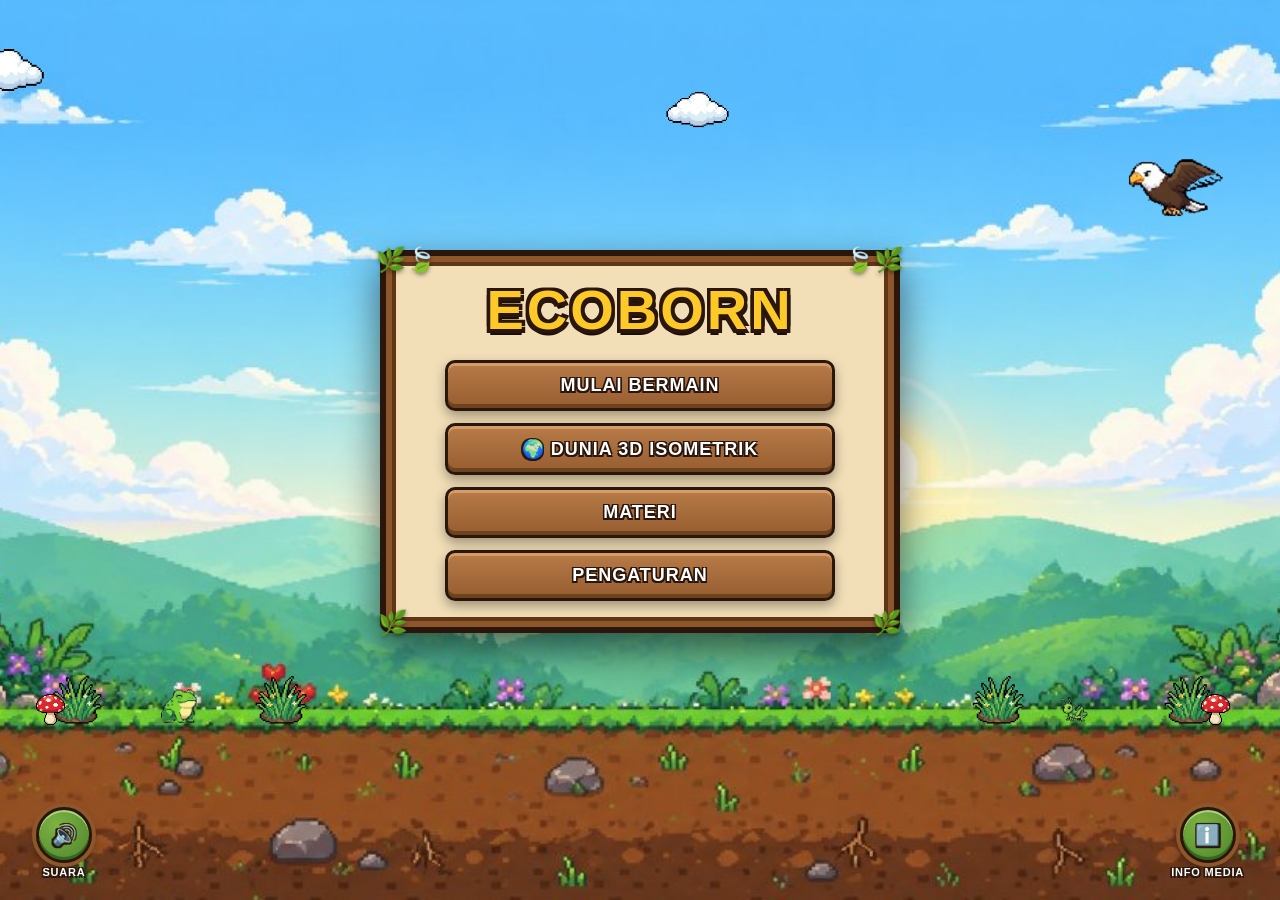
==== index.html @ 81e9b616 "Initial commit: Ecoborn V2 (2D, 3D Isometric, Kalimantan Peatland, SMP Kelas 7)" ====
<!DOCTYPE html>
<html lang="id">

<head>
  <meta charset="UTF-8" />
  <meta name="viewport"
    content="width=device-width, initial-scale=1.0, maximum-scale=1.0, user-scalable=no, viewport-fit=cover" />
  <title>Ecoborn V2 — Ekosistem Padang Rumput</title>
  <link rel="stylesheet" href="styles.css?v=42" />
</head>

<body>
  <div id="game-shell" class="menu-active">
    <!-- Main Menu Overlay (Responsive Portrait & Landscape + Live Animated Padang Rumput Scene) -->
    <section id="main-menu" class="main-menu">
      <canvas id="menu-sky-canvas" class="menu-sky-canvas"></canvas>

      <div class="menu-content">
        <span class="frame-vine fv-tl">🌿🍃</span>
        <span class="frame-vine fv-tr">🍃🌿</span>
        <span class="frame-vine fv-bl">🌿</span>
        <span class="frame-vine fv-br">🌿</span>

        <!-- Wooden ECOBORN Title Plaque -->
        <div class="ecoborn-plaque">
          <span class="plaque-vine tl">🌸🌿</span>
          <span class="plaque-vine tr">🌿🌼</span>
          <span class="plaque-vine bl">🌿</span>
          <span class="plaque-vine br">🌺🌿</span>
          <div class="plaque-sprouts">
            <span>🌱</span>
            <span>🌱</span>
          </div>
          <h1 class="ecoborn-logo">ECOBORN</h1>
        </div>

        <!-- 4 Wooden Buttons (Includes 3D Isometric Food Web & Disaster Lab!) -->
        <nav class="menu-buttons">
          <button id="menu-play-btn" class="wood-btn primary-wood-btn">MULAI BERMAIN</button>
          <button id="menu-iso-btn" class="wood-btn">🌍 DUNIA 3D ISOMETRIK</button>
          <button id="menu-materi-btn" class="wood-btn">MATERI</button>
          <button id="menu-settings-btn" class="wood-btn">PENGATURAN</button>
        </nav>
      </div>

      <!-- Bottom Corner Wooden Circle Buttons -->
      <div class="menu-bottom-bar">
        <div class="menu-corner-item">
          <button id="menu-sound-btn" class="wood-circle-btn" title="Suara On/Off">🔊</button>
          <span class="menu-corner-label">SUARA</span>
        </div>
        <div class="menu-corner-item">
          <button id="menu-about-btn" class="wood-circle-btn"
            title="Informasi Media Pembelajaran SMP Kelas 7">ℹ️</button>
          <span class="menu-corner-label">INFO MEDIA</span>
        </div>
      </div>
    </section>

    <!-- Top HUD Bar -->
    <header id="top-bar">
      <div style="display:flex;align-items:center;gap:5px;">
        <button id="home-menu-btn" class="hud-pill clickable" title="Kembali ke Menu Utama">🏠</button>
        <button id="hud-iso-btn" class="hud-pill clickable" title="Buka Dunia 3D Isometrik & Simulasi Bencana">🌍
          3D</button>
        <button id="biome-select-btn" class="biome-title clickable" title="Pilih Bioma Ekosistem">
          <span id="biome-icon" class="biome-icon">🌾</span>
          <span id="biome-title-text">EKOSISTEM PADANG RUMPUT</span>
          <span class="biome-caret">▾</span>
        </button>
      </div>
      <div class="hud-pills">
        <button id="hud-tutorial-btn" class="hud-pill clickable" title="Panduan Interaktif (Tutorial)">🎓</button>
        <button id="lang-btn" class="hud-pill clickable" title="Ganti Bahasa (ID/EN)">ID</button>
        <div id="coin-pill" class="hud-pill" title="Koin Ekosistem">
          <span class="coin-dot">🪙</span>
          <span id="coin-count">50</span>
        </div>
        <button id="health-pill" class="hud-pill clickable" title="Lihat Kesehatan Ekosistem">
          <span>❤️</span>
          <span id="health-percent">20%</span>
        </button>
      </div>
    </header>

    <!-- Main Playable World -->
    <main id="world-container">
      <canvas id="world-canvas"></canvas>

      <!-- Top-Left Toasts -->
      <div id="toast-container" aria-live="polite"></div>

      <!-- Top-Right Mission Card -->
      <aside id="mission-widget" class="mission-card">
        <div class="mission-header">
          <div class="mission-title-wrap">
            <span>📋</span>
            <span>MISI</span>
          </div>
          <button id="mission-toggle-btn" class="mission-min-btn" title="Perkecil/Perbesar Misi">−</button>
        </div>
        <div id="mission-body" class="mission-body">
          <div class="mission-name-row">
            <span id="mission-status-icon">⭕</span>
            <span id="mission-name">🌱 Tumbuhkan Rumput</span>
          </div>
          <p id="mission-desc" class="mission-desc">Miliki 3 ubin Rumput</p>
          <div class="mission-meta-row">
            <span id="mission-diff" class="badge-diff">Mudah</span>
            <span id="mission-reward" class="badge-reward">+15 🪙</span>
          </div>
          <div class="mission-progress-wrap">
            <div id="mission-progress-bar" class="mission-progress-bar"></div>
          </div>
          <button id="mission-action-btn" class="btn-green mission-btn">AMBIL MISI</button>
        </div>
      </aside>

      <!-- Floating Bottom Controls -->
      <div class="world-controls">
        <div class="left-controls">
          <button id="speed-btn" class="circle-btn blue-btn" title="Ubah Kecepatan Simulasi">
            <span class="speed-bolt">⚡</span>
            <span id="speed-label">1x</span>
          </button>
          <button id="reset-btn" class="circle-btn small-btn" title="Ulangi Dunia">🔄</button>
        </div>
        <div class="right-controls">
          <button id="sound-btn" class="circle-btn small-btn" title="Suara On/Off">🔊</button>
          <button id="play-pause-btn" class="circle-btn green-btn" title="Jeda / Lanjutkan">⏸</button>
        </div>
      </div>

      <!-- Drag Ghost -->
      <div id="drag-ghost" class="drag-ghost hidden">
        <canvas id="drag-ghost-canvas" width="48" height="48"></canvas>
        <span id="drag-ghost-label"></span>
      </div>
    </main>

    <!-- Bottom Card Deck Bar -->
    <footer id="deck-bar">
      <button id="deck-prev" class="deck-arrow" aria-label="Geser Kiri">◀</button>
      <div id="card-track" class="card-track"></div>
      <button id="deck-next" class="deck-arrow" aria-label="Geser Kanan">▶</button>
    </footer>
  </div>

  <!-- Modal: Educational Info (Screenshot 1) -->
  <div id="info-modal" class="modal-backdrop hidden" role="dialog" aria-modal="true">
    <div class="modal-card">
      <div class="modal-sprite-wrap">
        <canvas id="info-sprite-canvas" width="96" height="96"></canvas>
      </div>
      <h2 id="info-title" class="modal-title">🌱 RUMPUT</h2>
      <div class="info-badges">
        <span id="info-badge-role" class="pill-tan">Produsen</span>
        <span id="info-badge-level" class="pill-green">📊 Produsen (Dasar Rantai Makanan)</span>
      </div>
      <p class="info-desc">
        <strong>Penjelasan:</strong> <span id="info-desc-text"></span>
      </p>
      <div class="callout-green">
        <strong>🌍 Peran Ekosistem:</strong> <span id="info-role-text"></span>
      </div>
      <button id="info-close-btn" class="btn-green modal-btn">LANJUTKAN</button>
    </div>
  </div>

  <!-- Modal: Ecosystem Health (Screenshot 3) -->
  <div id="health-modal" class="modal-backdrop hidden" role="dialog" aria-modal="true">
    <div class="modal-card">
      <h2 class="modal-title">🩷 KESEHATAN EKOSISTEM</h2>
      <p class="modal-subtitle">Kesehatan ekosistem menunjukkan keseimbangan dunia Anda.</p>
      <p class="health-current">Kesehatan Saat Ini: <strong id="modal-health-pct">0%</strong></p>

      <div class="ratio-box">
        <div class="ratio-box-title">📊 RASIO IDEAL UNTUK 100% KESEHATAN (PADANG RUMPUT):</div>
        <div id="ratio-list" class="ratio-list"></div>
      </div>

      <p class="ratio-formula"><strong>Rasio Rantai Makanan:</strong> 16 : 8 : 4 : 2 : 1</p>
      <p class="modal-note">Jaga populasi sesuai rasio ideal untuk mencapai keseimbangan sempurna!</p>
      <button id="health-close-btn" class="btn-green modal-btn">TUTUP</button>
    </div>
  </div>

  <!-- Modal: Victory / Complete Food Chain (Screenshot 4) -->
  <div id="victory-modal" class="modal-backdrop hidden" role="dialog" aria-modal="true">
    <div class="modal-card">
      <div class="victory-emoji">🎉</div>
      <h2 class="modal-title">SELAMAT!</h2>
      <p class="modal-subtitle">
        Anda telah menyelesaikan <strong>rantai makan ekosistem Padang Rumput</strong>! Semua hewan dapat hidup bebas
        dalam siklus alam yang harmonis.
      </p>

      <div class="cycle-box">
        <div class="cycle-title">🌍 SIKLUS NUTRISI LENGKAP</div>
        <div class="cycle-diagram">
          <div>🌱 → 🦗 → 🐸 → 🐍 → 🦅</div>
          <div class="cycle-down">↓</div>
          <div>🍄</div>
        </div>
        <div class="cycle-legend">
          <div><strong>Produsen:</strong> 🌱 Rumput</div>
          <div><strong>Konsumen Primer:</strong> 🦗 Belalang</div>
          <div><strong>Konsumen Sekunder:</strong> 🐸 Katak</div>
          <div><strong>Konsumen Tersier:</strong> 🐍 Ular</div>
          <div><strong>Predator Puncak:</strong> 🦅 Elang</div>
          <div><strong>Pengurai:</strong> 🍄 Jamur</div>
        </div>
      </div>

      <div class="callout-green">
        Ekosistem Anda sekarang memiliki semua tingkat trofik yang seimbang! Terus jaga keseimbangan antara produsen,
        konsumen, dan pengurai untuk menjaga dunia tetap hidup.
      </div>

      <div class="victory-actions">
        <button id="victory-continue-btn" class="btn-green modal-btn">▶ LANJUTKAN BERMAIN</button>
        <button id="victory-biome-btn" class="btn-orange modal-btn">📖 LANJUT KE BIOMA SELANJUTNYA</button>
      </div>
    </div>
  </div>

  <!-- Modal: Biome Selector -->
  <div id="biome-modal" class="modal-backdrop hidden" role="dialog" aria-modal="true">
    <div class="modal-card">
      <h2 id="biome-modal-title" class="modal-title">🌍 PILIH MODE & BIOMA</h2>
      <p id="biome-modal-sub" class="modal-subtitle">Setiap bioma memiliki cuaca, harga kartu, dan rantai makanan unik!
      </p>
      <div id="biome-list" class="ratio-list" style="margin-bottom: 14px;"></div>
      <button id="biome-close-btn" class="btn-green modal-btn">TUTUP</button>
    </div>
  </div>

  <!-- Modal: Materi Pembelajaran SMP (2-Page Interactive Open Book) -->
  <div id="materi-modal" class="modal-backdrop hidden" role="dialog" aria-modal="true">
    <div class="book-modal-wrap">
      <button id="materi-close-btn" class="book-close-btn" title="Tutup Buku">✕</button>

      <div class="open-book">
        <!-- Left Page: Interactive Illustration & Controls -->
        <div class="book-page book-page-left">
          <div class="page-header-tag" id="book-left-tag">ILUSTRASI INTERAKTIF</div>
          <div class="book-canvas-wrap">
            <canvas id="book-illust-canvas" width="280" height="190"></canvas>
          </div>
          <p id="book-illust-caption" class="book-illust-caption">Klik elemen di bawah untuk berinteraksi dengan
            ilustrasi:</p>
          <div id="book-interactive-controls" class="book-interactive-controls"></div>
        </div>

        <!-- Book Spine -->
        <div class="book-spine"></div>

        <!-- Right Page: Structured Lesson Content & Navigation -->
        <div class="book-page book-page-right">
          <div class="page-header-tag" id="book-chapter-num">BAB 1 DARI 4</div>
          <h2 id="book-title" class="book-title">Rantai Makanan & Tingkat Trofik</h2>
          <div id="book-body-text" class="book-body-text"></div>
          <div id="book-inspect-box" class="book-inspect-box"></div>

          <div class="book-nav-footer">
            <button id="book-prev-btn" class="book-nav-btn">◀ Sebelumnya</button>
            <span id="book-page-indicator" class="book-page-indicator">Hal. 1 / 4</span>
            <button id="book-next-btn" class="book-nav-btn">Selanjutnya ▶</button>
          </div>
        </div>
      </div>
    </div>
  </div>

  <!-- Modal: Informasi Media Pembelajaran (SMP Kelas 7 • Fase D) -->
  <div id="media-info-modal" class="modal-backdrop hidden" role="dialog" aria-modal="true">
    <div class="modal-card mi-card">
      <div class="mi-ribbon-row">
        <span class="mi-ribbon">📘 INFORMASI MEDIA • IPA SMP KELAS VII</span>
        <button id="media-info-x" class="fj-close-x" title="Tutup">✕</button>
      </div>

      <div class="mi-header">
        <div class="mi-emblem">🌍</div>
        <div class="mi-header-text">
          <h2 class="mi-title">ECOBORN V2 — Ekosistem Nusantara</h2>
          <div class="mi-badges">
            <span class="mi-pill target">🎓 Sasaran: Siswa SMP Kelas VII (Fase D)</span>
            <span class="mi-pill mode">📱 HP &amp; Desktop</span>
          </div>
        </div>
      </div>

      <div id="mi-tabs" class="mi-tabs" role="tablist">
        <button class="mi-tab active" data-mi-tab="about">📖 Tentang Game</button>
        <button class="mi-tab" data-mi-tab="cp">🎯 Tujuan &amp; CP</button>
        <button class="mi-tab" data-mi-tab="p5">🇮🇩 Profil Pancasila</button>
        <button class="mi-tab" data-mi-tab="guide">🕹️ Cara Main</button>
      </div>

      <div class="mi-panels">
        <!-- Tab 1: Tentang Game -->
        <div class="mi-panel active" data-mi-panel="about">
          <p class="mi-lead">
            <strong>Ecoborn V2</strong> adalah media pembelajaran berbasis game simulasi ekosistem (2D &amp; 3D
            Isometrik)
            yang melatih siswa memahami keseimbangan alam, interaksi makhluk hidup, dan konservasi lingkungan Indonesia.
          </p>
          <div class="mi-feature-grid">
            <div class="mi-feature-box">
              <div class="mi-f-icon">🌱</div>
              <div class="mi-f-title">Mode 2D (4 Bioma)</div>
              <div class="mi-f-desc">Atur cuaca, tumbuhkan produsen, dan lengkapi rantai makanan + Buku Materi.</div>
            </div>
            <div class="mi-feature-box">
              <div class="mi-f-icon">🏝️</div>
              <div class="mi-f-title">Pulau 3D (6 Bioma)</div>
              <div class="mi-f-desc">Amati 4 simbiosis, peradaban desa, bencana alam &amp; adaptasi satwa.</div>
            </div>
            <div class="mi-feature-box">
              <div class="mi-f-icon">🪵</div>
              <div class="mi-f-title">Gambut Kalimantan</div>
              <div class="mi-f-desc">Pelajari dampak kabut asap &amp; konservasi Sekat Kanal bagi Orangutan.</div>
            </div>
          </div>
        </div>

        <!-- Tab 2: Tujuan & Capaian Pembelajaran -->
        <div class="mi-panel" data-mi-panel="cp">
          <div class="mi-cp-banner">
            <div class="mi-cp-tag">CAPAIAN PEMBELAJARAN • KURIKULUM MERDEKA (FASE D / SMP KELAS VII)</div>
            <p class="mi-cp-text">
              Peserta didik mampu <strong>menganalisis interaksi antar makhluk hidup dan lingkungannya</strong>
              (aliran energi, rantai &amp; jaring makanan, simbiosis, serta adaptasi) dan merancang solusi nyata
              terhadap pencemaran, kerusakan habitat, serta konservasi ekosistem lokal.
            </p>
          </div>
          <div class="mi-goal-list">
            <div class="mi-goal-item"><span>1️⃣</span><span>Membedakan peran <strong>Produsen, Herbivora, Karnivora,
                  Predator Puncak</strong> &amp; Pengurai.</span></div>
            <div class="mi-goal-item"><span>2️⃣</span><span>Mengidentifikasi <strong>4 Simbiosis</strong> (Mutualisme,
                Komensalisme, Parasitisme, Amensalisme).</span></div>
            <div class="mi-goal-item"><span>3️⃣</span><span>Menganalisis dampak <strong>pestisida, limbah, deforestasi
                  &amp; pengeringan gambut</strong>.</span></div>
            <div class="mi-goal-item"><span>4️⃣</span><span>Menerapkan aksi konservasi mandiri (reboisasi, <strong>Sekat
                  Kanal</strong> &amp; paludikultur).</span></div>
          </div>
        </div>

        <!-- Tab 3: Profil Pelajar Pancasila -->
        <div class="mi-panel" data-mi-panel="p5">
          <div class="mi-p5-grid">
            <div class="mi-p5-card">
              <div class="mi-p5-head">🙏 Berakhlak kepada Alam</div>
              <p>Menumbuhkan kepedulian menjaga hutan, sungai jernih, gambut &amp; satwa endemik Indonesia.</p>
            </div>
            <div class="mi-p5-card">
              <div class="mi-p5-head">🧠 Bernalar Kritis</div>
              <p>Menganalisis diagram sebab-akibat di Jurnal Lapangan dan memilih solusi ekologis yang tepat.</p>
            </div>
            <div class="mi-p5-card">
              <div class="mi-p5-head">🚀 Mandiri</div>
              <p>Mengelola keseimbangan pulau dan memperbaiki bencana secara langsung tanpa bantuan otomatis.</p>
            </div>
            <div class="mi-p5-card">
              <div class="mi-p5-head">🎨 Kreatif</div>
              <p>Merancang bentang alam, bioma, serta desa manusia yang selaras dengan kelestarian hutan.</p>
            </div>
            <div class="mi-p5-card">
              <div class="mi-p5-head">🤝 Bergotong Royong</div>
              <p>Melihat kerja sama antarwarga desa serta prinsip saling menguntungkan pada simbiosis alam.</p>
            </div>
            <div class="mi-p5-card">
              <div class="mi-p5-head">🌏 Berkebinekaan Global</div>
              <p>Mengenal kekayaan Nusantara lewat kearifan Gambut Kalimantan, Orangutan &amp; Burung Enggang.</p>
            </div>
          </div>
        </div>

        <!-- Tab 4: Cara Main -->
        <div class="mi-panel" data-mi-panel="guide">
          <div class="mi-goal-list">
            <div class="mi-goal-item"><span>🌱</span><span><strong>Mode 2D:</strong> Seret kartu Awan &amp; Rumput ke
                lahan, lalu buka predator baru lewat Misi.</span></div>
            <div class="mi-goal-item"><span>🌍</span><span><strong>Mode 3D:</strong> Ketuk kartu di deck bawah lalu
                ketuk daratan pulau. Di HP, <strong>cubit 2 jari</strong> untuk zoom!</span></div>
            <div class="mi-goal-item"><span>🔍</span><span><strong>Inspeksi ( i ):</strong> Saat muncul pop-up kejadian,
                klik <em>Ayo Lihat</em> lalu ikon <strong>( i )</strong> untuk Jurnal Lapangan.</span></div>
            <div class="mi-goal-item"><span>🎓</span><span><strong>Tutorial Berkembang:</strong> Panduan otomatis
                menyesuaikan progresmu dan bisa dibuka ulang lewat tombol <strong>🎓</strong>.</span></div>
          </div>
        </div>
      </div>

      <button id="media-info-close" class="fj-btn-restore mi-close-btn">🌿 Mengerti &amp; Mulai Menjelajah</button>
    </div>
  </div>

  <!-- Modal: Pengaturan -->
  <div id="settings-modal" class="modal-backdrop hidden" role="dialog" aria-modal="true">
    <div class="modal-card">
      <h2 class="modal-title">⚙️ PENGATURAN</h2>
      <div class="ratio-list" style="margin: 12px 0 16px;">
        <div class="ratio-row">
          <span>🔊 Suara & Musik</span>
          <button id="set-sound-toggle" class="btn-green" style="padding:5px 12px;font-size:11px;">AKTIF</button>
        </div>
        <div class="ratio-row">
          <span>🌐 Bahasa / Language</span>
          <button id="set-lang-toggle" class="btn-green" style="padding:5px 12px;font-size:11px;">INDONESIA</button>
        </div>
        <div class="ratio-row">
          <span>🔄 Reset Progres Bioma Ini</span>
          <button id="set-reset-btn" class="btn-orange" style="padding:5px 12px;font-size:11px;">RESET</button>
        </div>
      </div>
      <button id="settings-close-btn" class="btn-green modal-btn">SIMPAN & TUTUP</button>
    </div>
  </div>

  <!-- Modal: 3D Isometric Food Web & Ecosystem Simulator (Matching Reference Design) -->
  <div id="iso-modal" class="modal-backdrop hidden" role="dialog" aria-modal="true" style="padding:0;">
    <div class="iso-lab-shell">
      <canvas id="iso-canvas"></canvas>

      <!-- Top-Left: Nusantara Kingdom/Biome Header + Stacked Mission Cards -->
      <div class="iso-top-bar">
        <div class="iso-tl-stack">
          <div class="iso-hud-tl">
            <div class="iso-tl-header">
              <span id="iso-biome-title">DIORAMA 6 BIOMA (3D)</span>
              <div class="iso-tl-controls">
                <select id="iso-mode-select" class="iso-mode-select"
                  title="Pilih Mode Bioma 3D (Hewan & Kartu Menyesuaikan)">
                  <option value="multi">6 Bioma</option>
                  <option value="grassland">Sawah &amp; Rumput</option>
                  <option value="hills">Perbukitan</option>
                  <option value="tropical">Hutan Tropis</option>
                  <option value="swamp">Rawa Bakau</option>
                  <option value="desert">Gurun Oasis</option>
                  <option value="peatland">🪵 Gambut Kalimantan</option>
                </select>
                <button id="iso-biome-cycle-btn" class="iso-mini-biome-btn" title="Ganti Mode Berikutnya">↻</button>
                <button id="iso-tl-zone-toggle" class="iso-mini-biome-btn iso-mobile-only"
                  title="Tampilkan/Sembunyikan Zona Bioma">🗺️▾</button>
              </div>
            </div>
            <div class="iso-balance-label">
              <span>Keseimbangan: <strong id="iso-balance-pct">88%</strong> • 🪙 <strong
                  id="iso-coin-val">1200</strong></span>
              <span id="iso-pop-summary" class="iso-pop-pill">🌱0 • 🦗0 • 🐍0 • 🦅0</span>
            </div>
            <div class="iso-balance-track">
              <div id="iso-balance-fill" class="iso-balance-fill" style="width: 88%;"></div>
            </div>
            <div class="iso-civ-bar">
              <span id="iso-year-label" class="iso-year-badge">📅 Thn 1 • Hujan</span>
              <span id="iso-civ-summary" class="iso-civ-stats">👥1 🏠0 🌾0 🪵0 🪨0 🌴0</span>
              <span id="iso-peat-badge" class="iso-peat-badge" title="Kelembaban Lahan Gambut Kalimantan">🪵 Gambut
                88%</span>
            </div>
          </div>

          <!-- Collapsible Mission & Legend Cards (Stacked under Top-Left like Rival Cards) -->
          <div id="iso-hud-tr" class="iso-hud-tr">
            <div class="iso-tr-header">
              <span id="iso-mission-header-title" class="iso-tr-title-text">📜 Misi Ekosistem &amp; Negeri (0/6)</span>
              <button id="iso-tr-toggle-btn" class="iso-mini-biome-btn" title="Lipat / Buka Panel Misi">▾</button>
            </div>
            <div id="iso-tr-body" class="iso-tr-body">
              <div class="iso-missions-scroll">
                <div id="iso-mission-1" class="iso-mission-item accent-red">
                  <span id="iso-m1-dot" class="iso-mission-dot">○</span>
                  <span id="iso-m1-text">Hubungkan rantai makanan (Produsen → Predator)</span>
                </div>
                <div id="iso-mission-2" class="iso-mission-item accent-teal">
                  <span id="iso-m2-dot" class="iso-mission-dot">○</span>
                  <span id="iso-m2-text">Pertahankan Predator Puncak (≥ 3 Elang/Bangau)</span>
                </div>
                <div id="iso-mission-3" class="iso-mission-item accent-gold">
                  <span id="iso-m3-dot" class="iso-mission-dot">○</span>
                  <span id="iso-m3-text">Capai ≥ 6 interaksi Simbiosis Mutualisme &amp; Komensalisme</span>
                </div>
                <div id="iso-mission-4" class="iso-mission-item accent-pink">
                  <span id="iso-m4-dot" class="iso-mission-dot">○</span>
                  <span id="iso-m4-text">Pasangkan Laki-laki &amp; Perempuan + bangun ≥ 2 Rumah</span>
                </div>
                <div id="iso-mission-5" class="iso-mission-item accent-green">
                  <span id="iso-m5-dot" class="iso-mission-dot">○</span>
                  <span id="iso-m5-text">Jaga Hutan Lestari (≥ 45 Pohon Alami &amp; Sawit ≤ 5)</span>
                </div>
                <div id="iso-mission-6" class="iso-mission-item accent-purple">
                  <span id="iso-m6-dot" class="iso-mission-dot">○</span>
                  <span id="iso-m6-text">Capai Keseimbangan Ekosistem ≥ 85% di Pulau</span>
                </div>
              </div>
              <div class="iso-tr-sub">🔍 ZOOM KEJADIAN SIMBIOSIS</div>
              <div id="iso-sym-summary" class="iso-sym-zoom-grid">
                <button class="iso-sym-zoom-btn sym-mutual" data-sym-zoom="mutual"
                  title="Zoom ke kejadian Simbiosis Mutualisme (+/+)">
                  <span>🤝 Mutualisme</span><strong id="iso-sym-cnt-mutual">0</strong>
                </button>
                <button class="iso-sym-zoom-btn sym-commensal" data-sym-zoom="commensal"
                  title="Zoom ke kejadian Simbiosis Komensalisme (+/0)">
                  <span>🛡️ Komensalisme</span><strong id="iso-sym-cnt-commensal">0</strong>
                </button>
                <button class="iso-sym-zoom-btn sym-parasite" data-sym-zoom="parasite"
                  title="Zoom ke kejadian Simbiosis Parasitisme (+/-)">
                  <span>🦠 Parasitisme</span><strong id="iso-sym-cnt-parasite">0</strong>
                </button>
                <button class="iso-sym-zoom-btn sym-amensal" data-sym-zoom="amensal"
                  title="Zoom ke kejadian Simbiosis Amensalisme (-/0)">
                  <span>🌑 Amensalisme</span><strong id="iso-sym-cnt-amensal">0</strong>
                </button>
              </div>
              <button id="iso-sym-reset-zoom" class="iso-sym-reset-btn hidden"
                title="Kembalikan kamera ke tampilan pulau penuh">↩ Keluar Zoom Kejadian</button>
              <div class="iso-tr-sub">ALIRAN ENERGI</div>
              <div class="iso-legend-list">
                <div><span style="color:#66bb6a;font-weight:800;">━━▶</span> Produsen → Herbivora</div>
                <div><span style="color:#ef5350;font-weight:800;">━━▶</span> Mangsa → Predator</div>
                <div><span style="color:#ffd54f;font-weight:800;">┅┅▶</span> Kompetisi &amp; Teritori</div>
                <div><span style="color:#4fc3f7;font-weight:800;">━━▶</span> Simbiosis</div>
              </div>
            </div>
          </div>
        </div>

        <!-- Top-Right Action Toolbar (Nusantara Dark-Wood & Gold Icon Buttons) -->
        <div class="iso-top-actions">
          <button id="iso-tutorial-btn" class="iso-square-btn" title="Panduan Interaktif 3D & Gambut">
            <span class="iso-sq-icon">🎓</span>
            <span class="iso-sq-text">Panduan</span>
          </button>
          <button id="iso-web-btn" class="iso-square-btn"
            title="Toggle Mode Jaring-Jaring Makanan (Garis Aliran Energi 3D)">
            <span class="iso-sq-icon">🕸️</span>
            <span class="iso-sq-text">Jaring</span>
          </button>
          <button id="iso-disaster-toggle-btn" class="iso-square-btn" title="Uji Skenario Bencana Ekologi">
            <span class="iso-sq-icon">⚡</span>
            <span class="iso-sq-text">Bencana</span>
          </button>
          <button id="iso-zoom-in-btn" class="iso-square-btn icon-only" title="Zoom In">🔍+</button>
          <button id="iso-zoom-out-btn" class="iso-square-btn icon-only" title="Zoom Out">🔍−</button>
          <button id="iso-rot-map-btn" class="iso-square-btn icon-only" title="Putar Peta 90°">↻</button>
          <button id="iso-sim-toggle-btn" class="iso-square-btn green-sq" title="Mulai / Jeda Pergerakan Simulasi">
            <span id="iso-sim-icon" class="iso-sq-icon">▶</span>
            <span id="iso-sim-text" class="iso-sq-text">Mulai</span>
          </button>
          <button id="iso-pause-btn" class="iso-square-btn orange-sq icon-only" title="Pause / Lanjutkan">
            <span id="iso-pause-icon" class="iso-sq-icon">⏸</span>
          </button>
          <button id="iso-sound-btn" class="iso-square-btn icon-only" title="Suara On/Off">
            <span id="iso-sound-icon" class="iso-sq-icon">🔊</span>
          </button>
          <button id="iso-close-btn" class="iso-square-btn icon-only" title="Keluar dari Mode 3D">✕</button>
        </div>
      </div>

      <!-- Disaster & Symbiosis Event Popover Menu (Everyday Conversational Indonesian) -->
      <div id="iso-disaster-popover" class="iso-disaster-popover hidden">
        <div class="disaster-pop-title">🌋 UJI BENCANA &amp; MASALAH ALAM</div>
        <div class="disaster-pop-grid">
          <button class="disaster-btn" data-disaster="pesticide">🧪 Semprot Racun Hama (Pestisida)</button>
          <button class="disaster-btn" data-disaster="illegal_logging">🪓 Tebang Habis Pohon (Hutan Gundul)</button>
          <button class="disaster-btn" data-disaster="river_waste">🛢️ Buang Limbah Kotor ke Sungai</button>
          <button class="disaster-btn" data-disaster="drought_heat">☀️ Kemarau Panjang (Rumput Kering)</button>
          <button class="disaster-btn" data-disaster="natural_flood">🌊 Sungai Meluap (Banjir Kampung)</button>
          <button class="disaster-btn" data-disaster="wildfire">🔥 Hutan &amp; Kebun Terbakar</button>
          <button class="disaster-btn" data-disaster="earthquake">🌋 Gempa Bumi &amp; Bukit Longsor</button>
          <button class="disaster-btn" data-disaster="thunderstorm">⛈️ Hujan Badai &amp; Sambaran Petir</button>
          <button class="disaster-btn" data-disaster="outbreak_parasite">🦠 Wabah Hama &amp; Benalu Pohon</button>
          <button class="disaster-btn" data-disaster="peat_fire">🌫️ Gambut Kering &amp; Kabut Asap
            (Kalimantan)</button>
          <button class="disaster-btn restore" data-disaster="peat_rewet">🪵 Sekat Kanal &amp; Pembasahan
            Gambut</button>
          <button class="disaster-btn restore" data-disaster="bloom_mutualism">🤝 Suburkan Tanah (Jamur Baik)</button>
          <button class="disaster-btn restore" data-disaster="restore_all">🌿 Pulihkan Seluruh Pulau</button>
        </div>
      </div>

      <!-- Live Event Alert Pop-Up ("Sedang terjadi ... — Ayo Lihat!") -->
      <div id="iso-event-popup" class="iso-event-popup hidden">
        <span id="iso-event-popup-icon" class="iso-event-popup-icon">🤝</span>
        <div class="iso-event-popup-content">
          <div class="iso-event-popup-tag">KEJADIAN BERLANGSUNG</div>
          <div id="iso-event-popup-text" class="iso-event-popup-text">Sedang terjadi Simbiosis Mutualisme!</div>
        </div>
        <button id="iso-event-popup-go" class="iso-event-popup-go">🔍 Ayo Lihat</button>
        <button id="iso-event-popup-close" class="iso-event-popup-close" title="Tutup Notifikasi">✕</button>
      </div>

      <!-- Floating World-Anchored ( i ) Button on Zoomed Event -->
      <button id="iso-zoom-i-btn" class="iso-zoom-i-btn hidden" title="Klik untuk membaca penjelasan kejadian ini">
        <span class="iso-zoom-i-circle">i</span>
        <span class="iso-zoom-i-label">Info Kejadian</span>
      </button>

      <!-- Field Journal Card Modal (Event / Symbiosis / Disaster / Displacement) -->
      <div id="iso-edu-modal" class="iso-edu-modal hidden">
        <div class="iso-edu-card fj-journal-card">
          <span class="fj-corner-leaf tl" aria-hidden="true">🌿</span>
          <span class="fj-corner-leaf tr" aria-hidden="true">🍃</span>
          <span class="fj-corner-leaf bl" aria-hidden="true">🍃</span>
          <span class="fj-corner-leaf br" aria-hidden="true">🌿</span>

          <div class="fj-ribbon-bar">
            <span id="iso-edu-badge" class="iso-edu-badge fj-ribbon">PERUBAHAN HABITAT &amp; SELEKSI ALAM</span>
            <button id="iso-edu-x" class="fj-close-x" title="Tutup">✕</button>
          </div>

          <div class="fj-hero-row">
            <div class="fj-portrait-wrap">
              <div class="fj-portrait-frame">
                <canvas id="iso-edu-portrait" width="56" height="56"></canvas>
                <span id="iso-edu-portrait-icon" class="fj-portrait-fallback">🦅</span>
              </div>
              <span id="iso-edu-species" class="fj-species-tag">ELANG EMAS</span>
            </div>
            <div class="fj-hero-meta">
              <div id="iso-edu-status" class="fj-status-pill critical">⚠️ Habitat Tidak Cocok</div>
              <h3 id="iso-edu-title" class="iso-edu-title fj-title">🏃 Hewan Mengungsi ke Ekosistem Lain</h3>
              <div id="iso-edu-sub" class="iso-edu-sub fj-sub">📍 Fokus Saat Ini: Bioma Pulau</div>
            </div>
          </div>

          <p id="iso-edu-body" class="iso-edu-body fj-body"></p>

          <div class="fj-diagram-box">
            <div id="iso-edu-flow" class="fj-flow-row"></div>
            <div id="iso-edu-survival" class="fj-survival-wrap"></div>
          </div>

          <div id="iso-edu-tip" class="iso-edu-tip fj-tip"></div>

          <div class="fj-actions-row">
            <button id="iso-edu-locate" class="fj-btn-locate">📍 Lihat Lokasi</button>
            <button id="iso-edu-close" class="iso-edu-ok-btn fj-btn-restore">🌿 Mengerti &amp; Pulihkan</button>
          </div>
        </div>
      </div>

      <!-- 3-Second Disaster & Habitat Loss Consequence Choice Modal ("Oh tidak! ... Perbaiki vs Lihat Akibatnya") -->
      <div id="iso-conseq-modal" class="iso-edu-modal hidden">
        <div class="iso-edu-card iso-conseq-card">
          <div class="iso-edu-top">
            <span id="iso-conseq-badge" class="iso-edu-badge iso-conseq-badge">⚠️ AKIBAT BERANTAI ALAM</span>
            <button id="iso-conseq-x" class="iso-event-popup-close" title="Tutup">✕</button>
          </div>
          <h3 id="iso-conseq-title" class="iso-edu-title">😱 Oh tidak! Rantai Makanan Terganggu!</h3>
          <p id="iso-conseq-body" class="iso-edu-body"></p>
          <div id="iso-conseq-next" class="iso-edu-tip iso-conseq-warn"></div>
          <div class="iso-conseq-actions">
            <button id="iso-conseq-fix" class="iso-edu-ok-btn">🌿 Bantu Perbaiki Sekarang</button>
            <button id="iso-conseq-watch" class="iso-conseq-watch-btn">👀 Biarkan &amp; Lihat Akibatnya</button>
          </div>
        </div>
      </div>

      <!-- Floating Bottom-Left Guide / Status Toast -->
      <div class="iso-guide-box">
        <div class="iso-guide-head">PANDUAN EKOSISTEM</div>
        <div id="iso-status-log" class="iso-status-log">Pilih kartu di bawah lalu ketuk daratan di pulau.</div>
      </div>

      <!-- Floating Quick-Jump Biome Strip above the Bottom Dock -->
      <div id="iso-zone-collapsible" class="iso-zone-collapsible">
        <div class="iso-zone-bar">
          <button class="iso-mini-biome-btn iso-zone-btn" data-zone="all" title="Lihat Seluruh Pulau">🗺️ Semua</button>
          <button class="iso-mini-biome-btn iso-zone-btn" data-zone="grassland"
            title="Ke Zona Sawah &amp; Padang Rumput">🌾 Sawah</button>
          <button class="iso-mini-biome-btn iso-zone-btn" data-zone="hills" title="Ke Zona Perbukitan Batu">⛰️
            Bukit</button>
          <button class="iso-mini-biome-btn iso-zone-btn" data-zone="tropical" title="Ke Zona Hutan Tropis">🌴
            Tropis</button>
          <button class="iso-mini-biome-btn iso-zone-btn" data-zone="swamp" title="Ke Zona Rawa Bakau">🌿 Rawa</button>
          <button class="iso-mini-biome-btn iso-zone-btn" data-zone="desert" title="Ke Zona Gurun Oasis">🏜️
            Gurun</button>
          <button class="iso-mini-biome-btn iso-zone-btn" data-zone="peatland"
            title="Ke Zona Lahan Gambut Kalimantan">🪵
            Gambut</button>
        </div>
      </div>

      <!-- Nusantara Batik Bottom Dock Bar: Tabbed Cream Cards + Advisor Box -->
      <div class="iso-dock-wrap">
        <div class="iso-dock-center">
          <div id="iso-dock-tabs" class="iso-dock-tabs">
            <button class="iso-dock-tab active" data-cat="all">Semua</button>
            <button class="iso-dock-tab" data-cat="land">🌍 Tanah &amp; Peta</button>
            <button class="iso-dock-tab" data-cat="cloud">☁️ Awan</button>
            <button class="iso-dock-tab" data-cat="prod">🌱 Produsen</button>
            <button class="iso-dock-tab" data-cat="fauna">🐾 Satwa</button>
            <button class="iso-dock-tab" data-cat="human">🏡 Manusia</button>
          </div>
          <div class="iso-dock-bar">
            <button id="iso-dock-prev" class="iso-dock-arrow" title="Geser Kartu ke Kiri">◀</button>
            <div id="iso-card-dock" class="iso-card-dock"></div>
            <button id="iso-dock-next" class="iso-dock-arrow" title="Geser Kartu ke Kanan">▶</button>
          </div>
        </div>

        <div class="iso-advisor-box">
          <div class="iso-advisor-avatar">🌿</div>
          <div class="iso-advisor-info">
            <div class="iso-advisor-label">Restu Alam</div>
            <div id="iso-advisor-pct" class="iso-advisor-pct">88</div>
            <div id="iso-advisor-tip" class="iso-advisor-tip">Ketuk kartu lalu taruh di daratan pulau.</div>
          </div>
        </div>
      </div>
    </div>
  </div>

  <!-- Evolving Interactive Coachmark Tutorial Overlay (2D & 3D Isometric) -->
  <div id="eco-tutorial-overlay" class="eco-tutorial-overlay hidden" aria-live="polite">
    <div id="eco-tut-spotlight" class="eco-tut-spotlight"></div>
    <div id="eco-tut-card" class="eco-tut-card" role="dialog" aria-label="Panduan Interaktif Ecoborn">
      <div class="eco-tut-head">
        <span id="eco-tut-chapter" class="eco-tut-chapter">BAB 1 • DASAR EKOSISTEM</span>
        <span id="eco-tut-step" class="eco-tut-step">1/4</span>
      </div>
      <div class="eco-tut-progress-track">
        <div id="eco-tut-progress-fill" class="eco-tut-progress-fill" style="width: 25%;"></div>
      </div>
      <h3 id="eco-tut-title" class="eco-tut-title">🌱 Mulai dari Awan &amp; Rumput</h3>
      <p id="eco-tut-body" class="eco-tut-body"></p>
      <div id="eco-tut-hint" class="eco-tut-hint"></div>
      <div class="eco-tut-actions">
        <button id="eco-tut-skip" class="eco-tut-btn secondary">Lewati</button>
        <button id="eco-tut-next" class="eco-tut-btn primary">Lanjut →</button>
      </div>
    </div>
  </div>

  <script src="sprites.js?v=41"></script>
  <script src="audio.js?v=41"></script>
  <script src="data.js?v=41"></script>
  <script src="isometric3d.js?v=42"></script>
  <script src="game.js?v=42"></script>
  <script src="tutorial.js?v=42"></script>
</body>

</html>
---- styles.css ----
:root {
  --bg-outer: #16141a;
  --bar-brown: #483225;
  --bar-brown-dark: #38251a;
  --border-brown: #7c4a1e;
  --card-bg: #6b4c35;
  --card-border: #e5c69b;
  --green-main: #43a047;
  --green-hover: #388e3c;
  --green-soft: #e8f5e9;
  --orange-main: #fb8c00;
  --orange-hover: #ef6c00;
  --blue-main: #1e88e5;
  --text-dark: #3b2618;
  --text-muted: #6d5647;
  --gold: #f5b935;
}

* {
  box-sizing: border-box;
  margin: 0;
  padding: 0;
  user-select: none;
  -webkit-user-select: none;
  touch-action: none;
}

button,
select,
.clickable,
.iso-ref-card,
.eco-card {
  touch-action: manipulation;
}

body {
  font-family: 'Segoe UI', 'Nunito', 'Trebuchet MS', sans-serif;
  background: radial-gradient(circle at top, #27232e 0%, var(--bg-outer) 75%);
  color: var(--text-dark);
  min-height: 100vh;
  min-height: 100dvh;
  display: flex;
  align-items: center;
  justify-content: center;
  overflow: hidden;
  padding-top: env(safe-area-inset-top, 0px);
  padding-bottom: env(safe-area-inset-bottom, 0px);
}

#game-shell {
  width: 100%;
  max-width: 440px;
  height: 100vh;
  height: 100dvh;
  max-height: 880px;
  display: flex;
  flex-direction: column;
  background: #d9f0ef;
  box-shadow: 0 20px 60px rgba(0, 0, 0, 0.55);
  overflow: hidden;
  position: relative;
}

@media (min-width: 480px) {
  #game-shell {
    height: 94vh;
    height: 94dvh;
    border-radius: 18px;
    border: 3px solid #2d2018;
  }
}

@media (min-width: 768px) {
  #game-shell {
    max-width: min(760px, 94vw);
    max-height: 92dvh;
  }
}

/* Main Menu Overlay (Wooden Pixel-Art Style) */
.main-menu {
  position: absolute;
  inset: 0;
  z-index: 40;
  display: flex;
  flex-direction: column;
  align-items: center;
  justify-content: space-between;
  padding: 24px 20px 20px;
  pointer-events: auto;
}

.main-menu.hidden {
  display: none;
}

.menu-sky-canvas {
  position: absolute;
  inset: 0;
  width: 100%;
  height: 100%;
  pointer-events: none;
}

.menu-content {
  position: relative;
  z-index: 2;
  width: 100%;
  display: flex;
  flex-direction: column;
  align-items: center;
  margin-top: 72px;
}

.frame-vine {
  display: none;
}

.menu-corner-item {
  display: flex;
  flex-direction: column;
  align-items: center;
  gap: 3px;
}

.menu-corner-label {
  font-family: 'Arial Black', 'Segoe UI', sans-serif;
  font-size: 11px;
  font-weight: 900;
  color: #fff;
  letter-spacing: 0.8px;
  text-shadow:
    -1.5px -1.5px 0 #2a160b,
    1.5px -1.5px 0 #2a160b,
    -1.5px 1.5px 0 #2a160b,
    1.5px 1.5px 0 #2a160b;
}

.ecoborn-plaque {
  position: relative;
  width: 92%;
  max-width: 340px;
  background: repeating-linear-gradient(180deg,
      #b57845 0px,
      #b57845 18px,
      #9c6234 18px,
      #9c6234 21px,
      #a86d3c 21px,
      #a86d3c 38px);
  border: 4px solid #2a160b;
  border-radius: 12px;
  padding: 18px 16px;
  text-align: center;
  box-shadow:
    inset 0 3px 0 #d49b6a,
    inset 0 -4px 0 #6e411f,
    0 10px 24px rgba(0, 0, 0, 0.45);
  margin-bottom: 34px;
}

.ecoborn-logo {
  font-family: 'Arial Black', 'Impact', 'Segoe UI Black', sans-serif;
  font-size: 40px;
  font-weight: 900;
  letter-spacing: 3px;
  color: #fff3c4;
  text-shadow:
    -3px -3px 0 #2a160b,
    3px -3px 0 #2a160b,
    -3px 3px 0 #2a160b,
    3px 3px 0 #2a160b,
    0px 5px 0 #1b0e07;
  line-height: 1;
}

.plaque-sprouts {
  position: absolute;
  top: 6px;
  left: 50%;
  transform: translateX(-50%);
  width: 110px;
  display: flex;
  justify-content: space-between;
  font-size: 16px;
  pointer-events: none;
}

.plaque-vine {
  position: absolute;
  font-size: 18px;
  pointer-events: none;
  filter: drop-shadow(0 2px 2px rgba(0, 0, 0, 0.5));
}

.plaque-vine.tl {
  top: -10px;
  left: -8px;
}

.plaque-vine.tr {
  top: -10px;
  right: -8px;
}

.plaque-vine.bl {
  bottom: -10px;
  left: -6px;
}

.plaque-vine.br {
  bottom: -10px;
  right: -8px;
}

.menu-buttons {
  display: flex;
  flex-direction: column;
  align-items: center;
  gap: 14px;
  width: 100%;
}

.wood-btn {
  width: 210px;
  background: linear-gradient(180deg, #b87b48 0%, #965d30 100%);
  border: 3.5px solid #2a160b;
  border-radius: 10px;
  padding: 12px 16px;
  color: #ffffff;
  font-family: 'Arial Black', 'Segoe UI', sans-serif;
  font-size: 15px;
  font-weight: 900;
  letter-spacing: 1px;
  text-shadow:
    -1.5px -1.5px 0 #2a160b,
    1.5px -1.5px 0 #2a160b,
    -1.5px 1.5px 0 #2a160b,
    1.5px 1.5px 0 #2a160b,
    0 2px 0 #2a160b;
  box-shadow:
    inset 0 3px 0 #d59b68,
    inset 0 -4px 0 #6e411f,
    0 5px 12px rgba(0, 0, 0, 0.35);
  cursor: pointer;
  transition: transform 0.1s ease, filter 0.12s ease;
}

.wood-btn.primary-wood-btn {
  width: 244px;
  font-size: 16.5px;
  padding: 14px 18px;
}

.wood-btn:hover {
  filter: brightness(1.08);
  transform: translateY(-2px);
}

.wood-btn:active {
  transform: translateY(2px);
}

.menu-bottom-bar {
  position: relative;
  z-index: 2;
  width: 100%;
  display: flex;
  align-items: center;
  justify-content: space-between;
}

.wood-circle-btn {
  width: 50px;
  height: 50px;
  border-radius: 50%;
  background: radial-gradient(circle at 35% 30%, #c88c57 0%, #8f572b 85%);
  border: 3.5px solid #2a160b;
  color: #fff;
  font-family: 'Arial Black', 'Segoe UI', sans-serif;
  font-size: 20px;
  font-weight: 900;
  text-shadow:
    -1.5px -1.5px 0 #2a160b,
    1.5px -1.5px 0 #2a160b,
    -1.5px 1.5px 0 #2a160b,
    1.5px 1.5px 0 #2a160b;
  box-shadow:
    inset 0 2px 0 #dfa978,
    inset 0 -3px 0 #613818,
    0 4px 10px rgba(0, 0, 0, 0.4);
  cursor: pointer;
  display: flex;
  align-items: center;
  justify-content: center;
  transition: transform 0.1s ease;
}

.wood-circle-btn:hover {
  transform: scale(1.06);
}

/* Fullscreen Landscape Main Menu Layout (placed AFTER base rules so cascade applies cleanly!) */
@media (min-aspect-ratio: 4/3) {
  #game-shell.menu-active {
    width: 100vw;
    max-width: 100vw;
    height: 100vh;
    max-height: 100vh;
    border-radius: 0;
    border: none;
  }

  .main-menu {
    justify-content: center;
    padding: 20px 32px;
  }

  .menu-content {
    margin-top: -18px;
    width: 520px;
    max-width: 82%;
    background: #f2dfb8;
    border: 6px solid #2a160b;
    border-radius: 10px;
    padding: 22px 32px 26px;
    box-shadow:
      inset 0 0 0 6px #8e562b,
      inset 0 0 0 10px #5e3618,
      0 16px 38px rgba(0, 0, 0, 0.55);
  }

  .frame-vine {
    display: block;
    position: absolute;
    font-size: 24px;
    pointer-events: none;
    filter: drop-shadow(0 2px 2px rgba(0, 0, 0, 0.45));
  }

  .fv-tl {
    top: -10px;
    left: -10px;
  }

  .fv-tr {
    top: -10px;
    right: -10px;
  }

  .fv-bl {
    bottom: -10px;
    left: -8px;
  }

  .fv-br {
    bottom: -10px;
    right: -8px;
  }

  .ecoborn-plaque {
    background: transparent;
    border: none;
    box-shadow: none;
    padding: 4px 0 8px;
    margin-bottom: 14px;
    width: 100%;
    max-width: none;
  }

  .plaque-vine,
  .plaque-sprouts {
    display: none;
  }

  .ecoborn-logo {
    font-size: 56px;
    color: #ffca28;
    text-shadow:
      -3.5px -3.5px 0 #2a160b,
      3.5px -3.5px 0 #2a160b,
      -3.5px 3.5px 0 #2a160b,
      3.5px 3.5px 0 #2a160b,
      0px 6px 0 #1b0e07;
  }

  .menu-buttons {
    gap: 12px;
  }

  .wood-btn,
  .wood-btn.primary-wood-btn {
    width: 390px;
    max-width: 96%;
    padding: 12px 18px;
    font-size: 18px;
  }

  .menu-bottom-bar {
    position: absolute;
    bottom: 22px;
    left: 36px;
    right: 36px;
    width: auto;
  }

  .wood-circle-btn {
    width: 56px;
    height: 56px;
    background: radial-gradient(circle at 35% 30%, #7cb342 0%, #558b2f 85%);
    box-shadow:
      inset 0 2px 0 #aed581,
      inset 0 -3px 0 #33691e,
      0 0 0 4px #8e562b,
      0 5px 12px rgba(0, 0, 0, 0.45);
  }
}

/* Top HUD Bar */
#top-bar {
  background: linear-gradient(180deg, #52392b 0%, var(--bar-brown) 100%);
  color: #fff;
  padding: 6px 8px;
  display: flex;
  align-items: center;
  justify-content: space-between;
  gap: 6px;
  border-bottom: 2px solid var(--bar-brown-dark);
  z-index: 10;
}

#top-bar>div:first-child {
  min-width: 0;
  flex: 1 1 auto;
}

.biome-title {
  display: flex;
  align-items: center;
  gap: 4px;
  min-width: 0;
  max-width: 100%;
  overflow: hidden;
  font-size: 11px;
  font-weight: 800;
  letter-spacing: 0.2px;
  text-shadow: 0 1px 2px rgba(0, 0, 0, 0.5);
  white-space: nowrap;
  background: rgba(255, 255, 255, 0.1);
  border: 1px solid rgba(255, 255, 255, 0.22);
  color: #fff;
  padding: 4px 7px;
  border-radius: 999px;
  cursor: pointer;
}

#biome-title-text {
  overflow: hidden;
  text-overflow: ellipsis;
  white-space: nowrap;
}

.biome-title:hover {
  background: rgba(255, 255, 255, 0.2);
}

.biome-caret {
  font-size: 10px;
  opacity: 0.85;
}

.biome-option-btn {
  width: 100%;
  background: #fff;
  border: 2px solid #d7e6d8;
  border-radius: 10px;
  padding: 8px 10px;
  display: flex;
  align-items: center;
  justify-content: space-between;
  font-size: 12px;
  font-weight: 800;
  color: var(--text-dark);
  cursor: pointer;
  text-align: left;
  transition: transform 0.1s ease, border-color 0.15s ease;
}

.biome-option-btn:hover:not(.locked) {
  border-color: var(--green-main);
  transform: translateY(-1px);
}

.biome-option-btn.active {
  background: #e8f5e9;
  border-color: var(--green-main);
}

.biome-option-btn.locked {
  opacity: 0.55;
  cursor: not-allowed;
  background: #f2eee9;
}

.hud-pills {
  display: flex;
  align-items: center;
  gap: 4px;
  flex-shrink: 0;
}

.hud-pill {
  background: rgba(30, 18, 12, 0.55);
  border: 1.5px solid rgba(255, 255, 255, 0.16);
  border-radius: 999px;
  padding: 4px 8px;
  color: #fff;
  font-size: 12px;
  font-weight: 800;
  display: flex;
  align-items: center;
  gap: 3px;
  flex-shrink: 0;
  white-space: nowrap;
}

.hud-pill.clickable {
  cursor: pointer;
  transition: transform 0.12s ease, background 0.15s ease;
}

.hud-pill.clickable:hover {
  background: rgba(30, 18, 12, 0.8);
  transform: scale(1.04);
}

/* World Container */
#world-container {
  flex: 1;
  position: relative;
  overflow: hidden;
}

#world-canvas {
  width: 100%;
  height: 100%;
  display: block;
  image-rendering: pixelated;
  cursor: grab;
}

#world-canvas:active {
  cursor: grabbing;
}

/* Toasts */
#toast-container {
  position: absolute;
  top: 10px;
  left: 10px;
  display: flex;
  flex-direction: column;
  gap: 6px;
  pointer-events: none;
  z-index: 15;
  max-width: 195px;
}

.toast-pill {
  background: rgba(92, 66, 48, 0.88);
  color: #fff;
  font-size: 11px;
  font-weight: 700;
  padding: 6px 10px;
  border-radius: 10px;
  box-shadow: 0 3px 8px rgba(0, 0, 0, 0.25);
  border: 1px solid rgba(255, 255, 255, 0.14);
  animation: toastIn 0.2s ease-out;
  line-height: 1.3;
}

@keyframes toastIn {
  from {
    opacity: 0;
    transform: translateY(-6px) scale(0.95);
  }

  to {
    opacity: 1;
    transform: translateY(0) scale(1);
  }
}

/* Mission Widget */
.mission-card {
  position: absolute;
  top: 10px;
  right: 10px;
  width: 168px;
  background: #fff;
  border: 2px solid #8a6443;
  border-radius: 12px;
  box-shadow: 0 5px 14px rgba(0, 0, 0, 0.22);
  padding: 8px 10px;
  z-index: 16;
  font-size: 11px;
}

.mission-header {
  display: flex;
  align-items: center;
  justify-content: space-between;
  font-weight: 800;
  font-size: 11px;
  color: var(--text-dark);
  padding-bottom: 5px;
  border-bottom: 1px solid #eee4da;
}

.mission-title-wrap {
  display: flex;
  align-items: center;
  gap: 4px;
}

.mission-min-btn {
  width: 20px;
  height: 20px;
  border: none;
  border-radius: 5px;
  background: var(--green-main);
  color: #fff;
  font-weight: 900;
  cursor: pointer;
  line-height: 1;
}

.mission-body.collapsed {
  display: none;
}

.mission-name-row {
  display: flex;
  align-items: center;
  gap: 4px;
  font-weight: 800;
  margin-top: 6px;
  font-size: 11.5px;
}

.mission-desc {
  color: var(--text-muted);
  font-size: 10.5px;
  margin: 3px 0 6px;
  line-height: 1.3;
}

.mission-meta-row {
  display: flex;
  align-items: center;
  justify-content: space-between;
  margin-bottom: 6px;
}

.badge-diff {
  background: #efeae4;
  color: var(--text-muted);
  padding: 2px 7px;
  border-radius: 6px;
  font-weight: 700;
  font-size: 10px;
}

.badge-reward {
  background: #fff6d6;
  border: 1px solid #f0cb5c;
  color: #9e6b00;
  padding: 2px 7px;
  border-radius: 6px;
  font-weight: 800;
  font-size: 10px;
}

.mission-progress-wrap {
  width: 100%;
  height: 5px;
  background: #ece5dd;
  border-radius: 99px;
  overflow: hidden;
  margin-bottom: 6px;
}

.mission-progress-bar {
  width: 0%;
  height: 100%;
  background: var(--green-main);
  transition: width 0.25s ease;
}

.mission-btn {
  width: 100%;
  padding: 6px 8px;
  font-size: 10.5px;
  border-radius: 7px;
}

/* Floating World Controls */
.world-controls {
  position: absolute;
  bottom: 12px;
  left: 12px;
  right: 12px;
  display: flex;
  align-items: flex-end;
  justify-content: space-between;
  pointer-events: none;
  z-index: 14;
}

.left-controls,
.right-controls {
  display: flex;
  align-items: center;
  gap: 8px;
}

.circle-btn {
  pointer-events: auto;
  border: 2.5px solid #fff;
  border-radius: 50%;
  width: 46px;
  height: 46px;
  color: #fff;
  font-weight: 800;
  cursor: pointer;
  display: flex;
  flex-direction: column;
  align-items: center;
  justify-content: center;
  box-shadow: 0 4px 10px rgba(0, 0, 0, 0.3);
  transition: transform 0.12s ease;
}

.circle-btn:active {
  transform: scale(0.92);
}

.blue-btn {
  background: var(--blue-main);
  font-size: 10px;
  line-height: 1.1;
}

.green-btn {
  background: var(--green-main);
  font-size: 16px;
}

.small-btn {
  width: 36px;
  height: 36px;
  background: rgba(72, 50, 37, 0.85);
  font-size: 14px;
}

/* Bottom Card Deck Bar */
#deck-bar {
  background: linear-gradient(180deg, #543a2b 0%, var(--bar-brown-dark) 100%);
  border-top: 2px solid #72513d;
  padding: 8px 6px;
  display: flex;
  align-items: center;
  gap: 6px;
  z-index: 12;
}

.deck-arrow {
  width: 24px;
  height: 24px;
  border-radius: 50%;
  border: none;
  background: rgba(255, 255, 255, 0.15);
  color: #fff;
  font-size: 10px;
  cursor: pointer;
  flex-shrink: 0;
  display: flex;
  align-items: center;
  justify-content: center;
}

.deck-arrow:hover {
  background: var(--green-main);
}

.card-track {
  flex: 1;
  display: flex;
  gap: 8px;
  overflow-x: auto;
  touch-action: pan-x;
  -webkit-overflow-scrolling: touch;
  scrollbar-width: none;
  padding: 2px 2px;
}

.card-track::-webkit-scrollbar {
  display: none;
}

.eco-card {
  width: 78px;
  flex-shrink: 0;
  background: linear-gradient(180deg, #7c583e 0%, #5b3e2b 100%);
  border: 2px solid var(--card-border);
  border-radius: 10px;
  padding: 4px 4px 5px;
  display: flex;
  flex-direction: column;
  align-items: center;
  color: #fff;
  position: relative;
  cursor: grab;
  transition: transform 0.14s ease, filter 0.14s ease;
  box-shadow: 0 3px 6px rgba(0, 0, 0, 0.3);
}

.eco-card:hover:not(.locked):not(.unaffordable) {
  transform: translateY(-3px);
}

.eco-card.locked {
  filter: grayscale(0.85) brightness(0.65);
  cursor: not-allowed;
}

.eco-card.unaffordable {
  opacity: 0.72;
}

.card-sprite-box {
  width: 58px;
  height: 46px;
  background: rgba(255, 255, 255, 0.88);
  border-radius: 6px;
  display: flex;
  align-items: center;
  justify-content: center;
  margin-bottom: 4px;
  position: relative;
  overflow: hidden;
}

.card-sprite-box canvas {
  image-rendering: pixelated;
}

.card-lock-badge {
  position: absolute;
  inset: 0;
  background: rgba(25, 18, 12, 0.55);
  display: flex;
  align-items: center;
  justify-content: center;
  font-size: 16px;
}

.card-name-row {
  width: 100%;
  display: flex;
  align-items: center;
  justify-content: center;
  gap: 3px;
  font-size: 9.5px;
  font-weight: 800;
  letter-spacing: 0.3px;
  margin-bottom: 2px;
}

.card-info-btn {
  width: 15px;
  height: 15px;
  border-radius: 50%;
  border: none;
  background: var(--green-main);
  color: #fff;
  font-size: 9.5px;
  font-weight: 900;
  cursor: pointer;
  display: inline-flex;
  align-items: center;
  justify-content: center;
  flex-shrink: 0;
}

.card-cost {
  font-size: 11px;
  font-weight: 800;
  color: #ffd54f;
  display: flex;
  align-items: center;
  gap: 2px;
}

/* Drag Ghost */
.drag-ghost {
  position: absolute;
  pointer-events: none;
  transform: translate(-50%, -50%);
  z-index: 30;
  display: flex;
  flex-direction: column;
  align-items: center;
  filter: drop-shadow(0 6px 10px rgba(0, 0, 0, 0.35));
}

.drag-ghost.hidden {
  display: none;
}

.drag-ghost canvas {
  image-rendering: pixelated;
}

.drag-ghost span {
  background: rgba(59, 38, 24, 0.85);
  color: #fff;
  font-size: 10px;
  font-weight: 800;
  padding: 2px 7px;
  border-radius: 99px;
  margin-top: 2px;
}

/* Buttons */
.btn-green {
  background: linear-gradient(180deg, #52b856 0%, var(--green-main) 100%);
  color: #fff;
  border: none;
  border-radius: 10px;
  font-weight: 800;
  cursor: pointer;
  box-shadow: 0 3px 0 #2e7d32;
  transition: transform 0.1s ease, filter 0.1s ease;
}

.btn-green:hover {
  filter: brightness(1.06);
}

.btn-green:active {
  transform: translateY(2px);
  box-shadow: 0 1px 0 #2e7d32;
}

.btn-orange {
  background: linear-gradient(180deg, #ffa726 0%, var(--orange-main) 100%);
  color: #fff;
  border: none;
  border-radius: 10px;
  font-weight: 800;
  cursor: pointer;
  box-shadow: 0 3px 0 #e65100;
}

/* Modals */
.modal-backdrop {
  position: fixed;
  inset: 0;
  background: rgba(12, 16, 14, 0.72);
  display: flex;
  align-items: center;
  justify-content: center;
  padding: 18px;
  z-index: 50;
}

.modal-backdrop.hidden {
  display: none;
}

.modal-card {
  width: 100%;
  max-width: 340px;
  background: #fff;
  border: 3px solid var(--border-brown);
  border-radius: 20px;
  padding: 20px 18px;
  text-align: center;
  box-shadow: 0 16px 40px rgba(0, 0, 0, 0.45);
  animation: modalPop 0.2s ease-out;
  max-height: 90vh;
  overflow-y: auto;
}

@keyframes modalPop {
  from {
    opacity: 0;
    transform: scale(0.9);
  }

  to {
    opacity: 1;
    transform: scale(1);
  }
}

.modal-sprite-wrap {
  display: flex;
  justify-content: center;
  margin-bottom: 6px;
}

.modal-sprite-wrap canvas {
  image-rendering: pixelated;
}

.modal-title {
  font-size: 20px;
  font-weight: 900;
  color: var(--text-dark);
  margin-bottom: 8px;
}

.modal-subtitle {
  font-size: 12.5px;
  color: var(--text-muted);
  line-height: 1.45;
  margin-bottom: 10px;
}

.info-badges {
  display: flex;
  flex-wrap: wrap;
  justify-content: center;
  gap: 6px;
  margin-bottom: 12px;
}

.pill-tan {
  background: #f2ebe3;
  color: #7c4a1e;
  font-size: 11px;
  font-weight: 800;
  padding: 4px 10px;
  border-radius: 99px;
}

.pill-green {
  background: #e3f5e6;
  color: #2e7d32;
  font-size: 11px;
  font-weight: 800;
  padding: 4px 10px;
  border-radius: 99px;
}

.info-desc {
  font-size: 12.5px;
  color: var(--text-dark);
  line-height: 1.45;
  margin-bottom: 12px;
}

.callout-green {
  background: var(--green-soft);
  border-left: 4px solid var(--green-main);
  border-radius: 10px;
  padding: 10px 12px;
  font-size: 12px;
  color: #2e5632;
  line-height: 1.45;
  margin-bottom: 14px;
  text-align: center;
}

.modal-btn {
  width: 100%;
  padding: 11px 16px;
  font-size: 13px;
  letter-spacing: 0.4px;
}

/* Health Modal */
.health-current {
  font-size: 13px;
  color: var(--text-dark);
  margin-bottom: 12px;
}

.ratio-box {
  background: #f3f8f3;
  border: 1.5px solid #d7e6d8;
  border-radius: 12px;
  padding: 10px;
  text-align: left;
  margin-bottom: 10px;
}

.ratio-box-title {
  font-size: 11px;
  font-weight: 900;
  color: #7c4a1e;
  margin-bottom: 8px;
}

.ratio-list {
  display: flex;
  flex-direction: column;
  gap: 6px;
}

.ratio-row {
  background: #fff;
  border-radius: 8px;
  padding: 6px 10px;
  display: flex;
  align-items: center;
  justify-content: space-between;
  font-size: 12px;
  font-weight: 700;
}

.ratio-val.ok {
  color: #2e7d32;
  font-weight: 800;
}

.ratio-val.warn {
  color: #ef6c00;
  font-weight: 800;
}

.ratio-formula {
  font-size: 11.5px;
  color: var(--text-dark);
  margin-bottom: 4px;
}

.modal-note {
  font-size: 11px;
  color: var(--text-muted);
  margin-bottom: 14px;
}

/* Victory Modal */
.victory-emoji {
  font-size: 30px;
  margin-bottom: 4px;
}

.cycle-box {
  background: #f3f8f3;
  border: 1.5px solid #d7e6d8;
  border-radius: 12px;
  padding: 12px;
  margin-bottom: 12px;
}

.cycle-title {
  font-size: 11.5px;
  font-weight: 900;
  color: #7c4a1e;
  margin-bottom: 8px;
}

.cycle-diagram {
  font-size: 15px;
  font-weight: 800;
  margin-bottom: 8px;
  line-height: 1.3;
}

.cycle-down {
  font-size: 13px;
  color: var(--text-muted);
}

.cycle-legend {
  font-size: 11.5px;
  color: var(--text-dark);
  line-height: 1.55;
}

.victory-actions {
  display: flex;
  flex-direction: column;
  gap: 8px;
}

/* 2-Page Open Book Modal (Materi Ekosistem Interaktif) */
.book-modal-wrap {
  position: relative;
  width: 100%;
  max-width: 780px;
  animation: modalPop 0.22s ease-out;
}

.book-close-btn {
  position: absolute;
  top: -12px;
  right: -10px;
  width: 36px;
  height: 36px;
  border-radius: 50%;
  border: 3px solid #2a160b;
  background: #e53935;
  color: #fff;
  font-weight: 900;
  font-size: 16px;
  cursor: pointer;
  z-index: 10;
  box-shadow: 0 4px 10px rgba(0, 0, 0, 0.4);
}

.open-book {
  display: flex;
  flex-direction: row;
  background: #6d3f1d;
  border: 5px solid #2a160b;
  border-radius: 16px;
  padding: 10px;
  box-shadow:
    inset 0 0 0 3px #9c6234,
    0 20px 50px rgba(0, 0, 0, 0.65);
  min-height: 410px;
  max-height: 88vh;
}

.book-page {
  flex: 1;
  background: linear-gradient(90deg, #fdf6e4 0%, #f7ebd0 92%, #ead8b3 100%);
  padding: 16px 16px 14px;
  display: flex;
  flex-direction: column;
  overflow-y: auto;
}

.book-page-left {
  border-radius: 10px 3px 3px 10px;
  background: linear-gradient(90deg, #f3e4c2 0%, #fdf6e4 88%, #e5d1a7 100%);
  align-items: center;
  text-align: center;
}

.book-page-right {
  border-radius: 3px 10px 10px 3px;
  background: linear-gradient(90deg, #e5d1a7 0%, #fdf6e4 12%, #f7ebd0 100%);
  text-align: left;
}

.book-spine {
  width: 14px;
  background: linear-gradient(90deg, #543015 0%, #8b552b 50%, #3d210d 100%);
  border-top: 2px solid #2a160b;
  border-bottom: 2px solid #2a160b;
  flex-shrink: 0;
}

@media (max-width: 620px) {
  .open-book {
    flex-direction: column;
    max-height: 90vh;
    overflow-y: auto;
  }

  .book-spine {
    width: 100%;
    height: 10px;
  }

  .book-page-left {
    border-radius: 10px 10px 3px 3px;
  }

  .book-page-right {
    border-radius: 3px 3px 10px 10px;
  }
}

.page-header-tag {
  font-size: 10px;
  font-weight: 900;
  letter-spacing: 1px;
  color: #8c5828;
  background: rgba(140, 88, 40, 0.12);
  padding: 3px 9px;
  border-radius: 99px;
  margin-bottom: 8px;
  align-self: flex-start;
}

.book-page-left .page-header-tag {
  align-self: center;
}

.book-canvas-wrap {
  width: 100%;
  background: #e6f4ea;
  border: 2.5px solid #8c5828;
  border-radius: 12px;
  overflow: hidden;
  margin-bottom: 8px;
  box-shadow: inset 0 2px 6px rgba(0, 0, 0, 0.12);
  display: flex;
  justify-content: center;
}

#book-illust-canvas {
  width: 100%;
  height: auto;
  max-height: 185px;
  display: block;
}

.book-illust-caption {
  font-size: 11px;
  color: #6d5647;
  margin-bottom: 8px;
  font-weight: 700;
}

.book-interactive-controls {
  display: flex;
  flex-wrap: wrap;
  justify-content: center;
  gap: 6px;
  width: 100%;
}

.book-chip-btn {
  border: 2px solid #8c5828;
  background: #fff9eb;
  color: #3b2618;
  font-size: 11px;
  font-weight: 800;
  padding: 5px 10px;
  border-radius: 9px;
  cursor: pointer;
  transition: transform 0.1s ease, background 0.12s ease;
}

.book-chip-btn:hover {
  transform: translateY(-1px);
  background: #f3e4c2;
}

.book-chip-btn.active {
  background: var(--green-main);
  border-color: #1b5e20;
  color: #fff;
}

.book-title {
  font-size: 17px;
  font-weight: 900;
  color: #3b2618;
  margin-bottom: 8px;
  border-bottom: 2px dashed #d7c097;
  padding-bottom: 6px;
}

.book-body-text {
  font-size: 12px;
  color: #3b2618;
  line-height: 1.5;
  margin-bottom: 10px;
}

.book-inspect-box {
  background: #e8f5e9;
  border-left: 4px solid var(--green-main);
  border-radius: 8px;
  padding: 9px 11px;
  font-size: 11.5px;
  color: #1b4d20;
  line-height: 1.45;
  margin-bottom: 12px;
  flex: 1;
}

.book-nav-footer {
  display: flex;
  align-items: center;
  justify-content: space-between;
  border-top: 1.5px solid #dec9a0;
  padding-top: 8px;
  margin-top: auto;
}

.book-nav-btn {
  background: #8c5828;
  color: #fff;
  border: none;
  border-radius: 8px;
  padding: 6px 11px;
  font-size: 11px;
  font-weight: 800;
  cursor: pointer;
}

.book-nav-btn:disabled {
  opacity: 0.4;
  cursor: not-allowed;
}

.book-page-indicator {
  font-size: 11.5px;
  font-weight: 900;
  color: #6d4423;
}

/* 3D Isometric Food Web & Ecosystem Simulator (Nusantara Dark-Wood & Gold Theme) */
.iso-lab-shell {
  width: 100vw;
  height: 100vh;
  background: #2b646a;
  position: relative;
  overflow: hidden;
  font-family: 'Segoe UI', 'Nunito', sans-serif;
}

#iso-canvas {
  width: 100%;
  height: 100%;
  display: block;
  cursor: grab;
}

#iso-canvas:active {
  cursor: grabbing;
}

#iso-canvas.placing-mode,
#iso-canvas.placing-mode:active {
  cursor: crosshair !important;
}

/* Top Bar: Left Stack (Title + Missions) & Right Action Toolbar */
.iso-top-bar {
  position: absolute;
  top: max(10px, env(safe-area-inset-top));
  left: max(12px, env(safe-area-inset-left));
  right: max(12px, env(safe-area-inset-right));
  display: flex;
  align-items: flex-start;
  justify-content: space-between;
  gap: 12px;
  pointer-events: none;
  z-index: 9;
}

.iso-tl-stack {
  display: flex;
  flex-direction: column;
  gap: 6px;
  max-width: 300px;
  pointer-events: none;
}

.iso-hud-tl {
  pointer-events: auto;
  background: rgba(34, 21, 13, 0.92);
  border: 1.5px solid #b88b4a;
  border-radius: 4px;
  padding: 8px 11px;
  color: #f6ead2;
  box-shadow: inset 0 0 0 1px rgba(255, 224, 155, 0.12), 0 6px 18px rgba(0, 0, 0, 0.45);
}

.iso-tl-header {
  display: flex;
  align-items: center;
  justify-content: space-between;
  gap: 6px;
  margin-bottom: 4px;
}

#iso-biome-title {
  font-family: Georgia, 'Times New Roman', serif;
  font-size: 13px;
  font-weight: 700;
  color: #f4d38c;
  letter-spacing: 0.4px;
  text-shadow: 0 1px 2px rgba(0, 0, 0, 0.7);
}

.iso-tl-controls {
  display: flex;
  gap: 4px;
  align-items: center;
}

.iso-mobile-only {
  display: none;
}

.iso-mini-biome-btn {
  background: rgba(68, 43, 25, 0.92);
  border: 1px solid #9f773d;
  color: #f4d38c;
  font-size: 10px;
  font-weight: 700;
  padding: 3px 8px;
  border-radius: 3px;
  cursor: pointer;
  min-height: 24px;
  transition: background 0.12s ease, border-color 0.12s ease;
}

.iso-mini-biome-btn:hover {
  background: #5a3921;
  border-color: #f4d38c;
}

.iso-mode-select {
  background: rgba(54, 34, 20, 0.95);
  border: 1px solid #9f773d;
  color: #f4d38c;
  font-size: 10px;
  font-weight: 700;
  padding: 3px 6px;
  border-radius: 3px;
  cursor: pointer;
  outline: none;
  max-width: 112px;
}

.iso-mode-select option {
  background: #22150d;
  color: #f6ead2;
}

.iso-balance-label {
  display: flex;
  align-items: center;
  justify-content: space-between;
  flex-wrap: wrap;
  gap: 4px;
  font-size: 10.5px;
  color: #d9c5a0;
  margin-bottom: 4px;
}

.iso-pop-pill {
  font-size: 9.5px;
  font-weight: 700;
  color: #f4d38c;
  background: rgba(0, 0, 0, 0.35);
  border: 1px solid rgba(184, 139, 74, 0.35);
  padding: 1px 6px;
  border-radius: 3px;
}

.iso-balance-track {
  width: 100%;
  height: 5px;
  background: rgba(0, 0, 0, 0.55);
  border-radius: 2px;
  overflow: hidden;
}

.iso-balance-fill {
  height: 100%;
  background: linear-gradient(90deg, #c89b4b 0%, #66bb6a 100%);
  transition: width 0.3s ease;
}

.iso-civ-bar {
  display: flex;
  align-items: center;
  justify-content: space-between;
  gap: 6px;
  margin-top: 6px;
  padding-top: 5px;
  border-top: 1px solid rgba(184, 139, 74, 0.28);
  font-size: 9.5px;
}

.iso-year-badge {
  color: #ffe082;
  font-weight: 800;
  background: rgba(0, 0, 0, 0.38);
  border: 1px solid rgba(244, 211, 140, 0.35);
  padding: 1px 6px;
  border-radius: 3px;
  white-space: nowrap;
}

.iso-civ-stats {
  color: #e6d7bd;
  font-weight: 700;
  white-space: nowrap;
  overflow: hidden;
  text-overflow: ellipsis;
}

/* Stacked Mission Cards */
.iso-hud-tr {
  pointer-events: auto;
  background: rgba(34, 21, 13, 0.9);
  border: 1.5px solid #9f773d;
  border-radius: 4px;
  padding: 6px 9px;
  color: #f6ead2;
  box-shadow: 0 5px 14px rgba(0, 0, 0, 0.4);
}

.iso-tr-header {
  display: flex;
  align-items: center;
  justify-content: space-between;
  gap: 8px;
}

.iso-tr-title-text {
  font-family: Georgia, 'Times New Roman', serif;
  font-size: 11px;
  font-weight: 700;
  color: #e8c987;
}

.iso-tr-body {
  margin-top: 6px;
  display: flex;
  flex-direction: column;
  gap: 4px;
}

.iso-hud-tr.collapsed .iso-tr-body {
  display: none;
}

.iso-mission-item {
  display: flex;
  align-items: flex-start;
  gap: 5px;
  font-size: 10px;
  color: #e6d7bd;
  line-height: 1.3;
  background: rgba(20, 12, 7, 0.72);
  border: 1px solid rgba(184, 139, 74, 0.28);
  border-left-width: 3px;
  border-radius: 3px;
  padding: 4px 6px;
}

.iso-missions-scroll {
  display: flex;
  flex-direction: column;
  gap: 3.5px;
  max-height: 148px;
  overflow-y: auto;
  touch-action: pan-y;
  -webkit-overflow-scrolling: touch;
  padding-right: 2px;
  scrollbar-width: thin;
  scrollbar-color: #9f773d transparent;
}

.iso-missions-scroll::-webkit-scrollbar {
  width: 4px;
}

.iso-missions-scroll::-webkit-scrollbar-thumb {
  background: #9f773d;
  border-radius: 99px;
}

.iso-mission-item.accent-red { border-left-color: #d9534f; }
.iso-mission-item.accent-teal { border-left-color: #2aa198; }
.iso-mission-item.accent-gold { border-left-color: #f4b400; }
.iso-mission-item.accent-pink { border-left-color: #ec407a; }
.iso-mission-item.accent-green { border-left-color: #4caf50; }
.iso-mission-item.accent-purple { border-left-color: #9b59b6; }

.iso-mission-item.done {
  color: #b9f6ca;
  background: rgba(26, 52, 28, 0.72);
  border-color: rgba(102, 187, 106, 0.55);
  border-left-color: #00e676;
}

.iso-mission-dot {
  color: #f4d38c;
  font-weight: 900;
}

.iso-tr-sub {
  font-size: 9.5px;
  font-weight: 800;
  color: #d4aa63;
  margin-top: 3px;
  letter-spacing: 0.4px;
}

.iso-legend-list {
  font-size: 9.5px;
  line-height: 1.4;
  color: #d9c5a0;
}

.iso-sym-zoom-grid {
  display: grid;
  grid-template-columns: 1fr 1fr;
  gap: 4px;
  margin-bottom: 4px;
}

.iso-sym-zoom-btn {
  display: flex;
  align-items: center;
  justify-content: space-between;
  gap: 4px;
  padding: 4px 6px;
  border-radius: 3px;
  background: rgba(24, 15, 9, 0.88);
  border: 1px solid #9f773d;
  color: #f6ead2;
  font-size: 9.5px;
  font-weight: 700;
  cursor: pointer;
  transition: background 0.12s ease, border-color 0.12s ease, transform 0.1s ease;
}

.iso-sym-zoom-btn strong {
  color: #f4d38c;
  background: rgba(255, 255, 255, 0.08);
  padding: 0 4px;
  border-radius: 3px;
  font-size: 9px;
}

.iso-sym-zoom-btn:hover {
  background: #4e311d;
  border-color: #ffe09b;
  transform: translateY(-1px);
}

.iso-sym-zoom-btn.active {
  background: #5c3a1e;
  border-color: #ffd54f;
  box-shadow: 0 0 8px rgba(255, 213, 79, 0.45);
}

.iso-sym-zoom-btn.sym-mutual { border-left: 3px solid #00e676; }
.iso-sym-zoom-btn.sym-commensal { border-left: 3px solid #29b6f6; }
.iso-sym-zoom-btn.sym-parasite { border-left: 3px solid #e040fb; }
.iso-sym-zoom-btn.sym-amensal { border-left: 3px solid #ffa726; }

.iso-sym-reset-btn {
  width: 100%;
  padding: 4px 8px;
  margin-bottom: 4px;
  border-radius: 3px;
  background: linear-gradient(180deg, #6b4523 0%, #462b14 100%);
  border: 1px solid #f4d38c;
  color: #fff3c4;
  font-size: 10px;
  font-weight: 800;
  cursor: pointer;
}

.iso-sym-reset-btn.hidden {
  display: none;
}

/* Top-Right Nusantara Toolbar */
.iso-top-actions {
  pointer-events: auto;
  display: flex;
  align-items: center;
  gap: 5px;
  flex-wrap: wrap;
  justify-content: flex-end;
}

.iso-square-btn {
  height: 34px;
  padding: 0 9px;
  border-radius: 4px;
  background: rgba(34, 21, 13, 0.92);
  border: 1.5px solid #b88b4a;
  color: #f4d38c;
  display: inline-flex;
  align-items: center;
  justify-content: center;
  gap: 4px;
  font-size: 11px;
  font-weight: 700;
  cursor: pointer;
  box-shadow: 0 4px 12px rgba(0, 0, 0, 0.4);
  transition: background 0.12s ease, transform 0.1s ease, border-color 0.12s ease;
}

.iso-square-btn.icon-only {
  width: 34px;
  padding: 0;
  font-size: 13px;
}

.iso-square-btn:hover {
  background: #4e311d;
  border-color: #ffe09b;
  transform: translateY(-1px);
}

.iso-square-btn.active {
  background: #6b4523;
  border-color: #ffd54f;
  color: #fff;
}

.iso-square-btn.green-sq {
  background: linear-gradient(180deg, #3c6e37 0%, #274a24 100%);
  border-color: #9ccc65;
  color: #f1f8e9;
}

.iso-square-btn.orange-sq {
  background: linear-gradient(180deg, #8c5319 0%, #5c330d 100%);
  border-color: #ffb74d;
}

.iso-sq-icon {
  font-size: 13px;
  line-height: 1;
}

.iso-sq-text {
  font-size: 10.5px;
  font-weight: 700;
}

/* Disaster Popover */
.iso-disaster-popover {
  position: absolute;
  top: 52px;
  right: 12px;
  background: rgba(34, 21, 13, 0.96);
  border: 1.5px solid #b88b4a;
  border-radius: 4px;
  padding: 10px 12px;
  width: 270px;
  box-shadow: 0 12px 30px rgba(0, 0, 0, 0.6);
  z-index: 12;
}

.iso-disaster-popover.hidden {
  display: none;
}

.disaster-pop-title {
  font-family: Georgia, 'Times New Roman', serif;
  color: #f4d38c;
  font-size: 11px;
  font-weight: 700;
  margin-bottom: 8px;
}

.disaster-pop-grid {
  display: flex;
  flex-direction: column;
  gap: 4.5px;
  max-height: min(62vh, 360px);
  overflow-y: auto;
  touch-action: pan-y;
  -webkit-overflow-scrolling: touch;
  padding-right: 2px;
  scrollbar-width: thin;
  scrollbar-color: #b88b4a transparent;
}

/* 3-Second Consequence Choice Modal Styling */
.iso-conseq-card {
  max-width: 455px;
  border-color: #b74124;
  animation: isoConseqPop 0.24s cubic-bezier(0.2, 0.85, 0.3, 1);
}

@keyframes isoConseqPop {
  from { opacity: 0; transform: scale(0.92) translateY(10px); }
  to   { opacity: 1; transform: scale(1) translateY(0); }
}

.iso-conseq-badge {
  background: #8b2615;
  color: #ffe082;
}

.iso-conseq-warn {
  background: #fbe9e7;
  border-left-color: #d84315;
  color: #4e2212;
}

.iso-conseq-actions {
  display: flex;
  flex-direction: column;
  gap: 7px;
}

.iso-conseq-watch-btn {
  width: 100%;
  padding: 8px 14px;
  border-radius: 5px;
  background: linear-gradient(180deg, #5d3a1e 0%, #3a2210 100%);
  border: 1.5px solid #d4a353;
  color: #fff3d6;
  font-size: 12px;
  font-weight: 800;
  cursor: pointer;
  transition: filter 0.12s ease;
}

.iso-conseq-watch-btn:hover {
  filter: brightness(1.12);
}

.iso-ref-card.tier-terra {
  border-top: 3px solid #d4a353;
}

.iso-ref-card.tier-erase {
  border-top: 3px solid #ef5350;
}

.disaster-btn {
  background: linear-gradient(180deg, #8b2d1b 0%, #631e11 100%);
  border: 1px solid #d4896a;
  color: #fceae3;
  font-size: 10.5px;
  font-weight: 700;
  padding: 6px 9px;
  border-radius: 3px;
  cursor: pointer;
  text-align: left;
  transition: filter 0.12s ease;
}

.disaster-btn:hover {
  filter: brightness(1.15);
}

.disaster-btn.restore {
  background: linear-gradient(180deg, #3c6e37 0%, #274a24 100%);
  border-color: #9ccc65;
}

/* Live Event Alert Pop-Up ("Sedang terjadi ... — Ayo Lihat!") */
.iso-event-popup {
  position: absolute;
  top: max(12px, env(safe-area-inset-top));
  left: 50%;
  transform: translateX(-50%);
  z-index: 14;
  display: flex;
  align-items: center;
  gap: 9px;
  background: rgba(34, 21, 13, 0.96);
  border: 1.5px solid #e0b86b;
  border-radius: 6px;
  padding: 7px 11px;
  color: #f6ead2;
  box-shadow: 0 8px 26px rgba(0, 0, 0, 0.6), 0 0 14px rgba(244, 211, 140, 0.25);
  max-width: min(460px, calc(100vw - 24px));
  animation: isoPopSlide 0.24s ease-out;
}

.iso-event-popup.hidden {
  display: none;
}

@keyframes isoPopSlide {
  from { opacity: 0; transform: translate(-50%, -10px); }
  to   { opacity: 1; transform: translate(-50%, 0); }
}

.iso-event-popup-icon {
  font-size: 20px;
  flex-shrink: 0;
}

.iso-event-popup-content {
  min-width: 0;
  flex: 1 1 auto;
}

.iso-event-popup-tag {
  font-size: 8.5px;
  font-weight: 900;
  letter-spacing: 0.6px;
  color: #f4d38c;
}

.iso-event-popup-text {
  font-size: 11px;
  font-weight: 700;
  color: #fff8e7;
  line-height: 1.25;
}

.iso-event-popup-go {
  flex-shrink: 0;
  background: linear-gradient(180deg, #d49b38 0%, #9e6b18 100%);
  border: 1px solid #ffe09b;
  color: #241409;
  font-size: 10.5px;
  font-weight: 900;
  padding: 5px 10px;
  border-radius: 4px;
  cursor: pointer;
  white-space: nowrap;
  transition: transform 0.1s ease, filter 0.12s ease;
}

.iso-event-popup-go:hover {
  filter: brightness(1.1);
  transform: scale(1.04);
}

.iso-event-popup-close {
  background: transparent;
  border: 1px solid rgba(244, 211, 140, 0.35);
  color: #d9c5a0;
  width: 22px;
  height: 22px;
  border-radius: 4px;
  font-size: 11px;
  cursor: pointer;
  flex-shrink: 0;
}

.iso-event-popup-close:hover {
  background: rgba(255, 255, 255, 0.12);
  color: #fff;
}

/* Floating World-Anchored ( i ) Button on Zoomed Subject */
.iso-zoom-i-btn {
  position: absolute;
  z-index: 13;
  transform: translate(-50%, -100%);
  display: inline-flex;
  align-items: center;
  gap: 6px;
  background: linear-gradient(180deg, #2d1c10 0%, #1c1109 100%);
  border: 2px solid #ffd54f;
  border-radius: 999px;
  padding: 4px 11px 4px 5px;
  color: #fff8e1;
  font-size: 11px;
  font-weight: 800;
  cursor: pointer;
  box-shadow: 0 4px 16px rgba(0, 0, 0, 0.65), 0 0 12px rgba(255, 213, 79, 0.55);
  animation: isoInfoPulse 1.4s ease-in-out infinite;
}

.iso-zoom-i-btn.hidden {
  display: none;
}

@keyframes isoInfoPulse {
  0%, 100% { transform: translate(-50%, -100%) scale(1); }
  50%      { transform: translate(-50%, -106%) scale(1.06); }
}

.iso-zoom-i-circle {
  width: 22px;
  height: 22px;
  border-radius: 50%;
  background: #29b6f6;
  border: 1.5px solid #e1f5fe;
  color: #fff;
  font-family: Georgia, 'Times New Roman', serif;
  font-style: italic;
  font-size: 13px;
  font-weight: 900;
  display: inline-flex;
  align-items: center;
  justify-content: center;
}

/* Educational Explanation Modal Pop-Up */
.iso-edu-modal {
  position: absolute;
  inset: 0;
  z-index: 20;
  background: rgba(12, 10, 8, 0.62);
  display: flex;
  align-items: center;
  justify-content: center;
  padding: 16px;
}

.iso-edu-modal.hidden {
  display: none;
}

.iso-edu-card {
  width: 100%;
  max-width: 430px;
  background: #fbf4e4;
  border: 3px solid #8c5a2b;
  border-radius: 8px;
  padding: 16px 18px;
  color: #3a2312;
  box-shadow: 0 18px 44px rgba(0, 0, 0, 0.65), inset 0 0 0 2px #e5d2ad;
}

.iso-edu-top {
  display: flex;
  align-items: center;
  justify-content: space-between;
  margin-bottom: 6px;
}

.iso-edu-badge {
  background: #3a2312;
  color: #f4d38c;
  font-size: 9.5px;
  font-weight: 900;
  letter-spacing: 0.6px;
  padding: 2px 8px;
  border-radius: 3px;
}

.iso-edu-title {
  font-family: Georgia, 'Times New Roman', serif;
  font-size: 17px;
  color: #2b180a;
  margin-bottom: 3px;
}

.iso-edu-sub {
  font-size: 11px;
  font-weight: 800;
  color: #7d522b;
  margin-bottom: 10px;
}

.iso-edu-body {
  font-size: 12.5px;
  line-height: 1.52;
  color: #3a2312;
  margin-bottom: 10px;
}

.iso-edu-tip {
  background: #efe2c4;
  border-left: 3.5px solid #43a047;
  padding: 8px 10px;
  border-radius: 4px;
  font-size: 11.5px;
  line-height: 1.42;
  color: #2e4c23;
  font-weight: 700;
  margin-bottom: 12px;
}

.iso-edu-ok-btn {
  width: 100%;
  padding: 8px 14px;
  border-radius: 5px;
  background: linear-gradient(180deg, #4b833b 0%, #2f5923 100%);
  border: 1.5px solid #a5d6a7;
  color: #fff;
  font-size: 12px;
  font-weight: 800;
  cursor: pointer;
}

.iso-edu-ok-btn:hover {
  filter: brightness(1.08);
}

/* Field Journal Card Redesign (#iso-edu-modal .fj-journal-card) */
.fj-journal-card {
  position: relative;
  max-width: 472px;
  background: radial-gradient(circle at 22% 16%, #fff9ea 0%, #f5e6c3 58%, #e6cf9f 100%);
  border: 4px solid #4d2c15;
  border-radius: 14px;
  padding: 20px 16px 15px;
  color: #36200f;
  box-shadow:
    0 0 0 3px #9a642e,
    0 24px 54px rgba(0, 0, 0, 0.72),
    inset 0 0 0 2px #d9b16b,
    inset 0 0 26px rgba(145, 96, 38, 0.16);
  animation: fjCardPopIn 0.28s cubic-bezier(0.22, 1.18, 0.36, 1);
  max-height: 92dvh;
  overflow-y: auto;
  touch-action: pan-y;
}

@keyframes fjCardPopIn {
  from { opacity: 0; transform: scale(0.86) translateY(12px); }
  to   { opacity: 1; transform: scale(1) translateY(0); }
}

.fj-corner-leaf {
  position: absolute;
  font-size: 16px;
  line-height: 1;
  pointer-events: none;
  filter: drop-shadow(0 2px 2px rgba(0, 0, 0, 0.25));
  z-index: 2;
}
.fj-corner-leaf.tl { top: 4px; left: 5px; transform: rotate(-18deg); }
.fj-corner-leaf.tr { top: 4px; right: 5px; transform: rotate(22deg); }
.fj-corner-leaf.bl { bottom: 4px; left: 5px; transform: rotate(18deg); }
.fj-corner-leaf.br { bottom: 4px; right: 5px; transform: rotate(-22deg); }

.fj-ribbon-bar {
  display: flex;
  align-items: center;
  justify-content: space-between;
  gap: 8px;
  margin: -10px 4px 10px;
}

.fj-ribbon {
  display: inline-flex;
  align-items: center;
  gap: 5px;
  background: linear-gradient(180deg, #5a341b 0%, #381e0d 100%);
  border: 1.5px solid #d4a353;
  color: #ffe39f;
  font-size: 9.5px;
  font-weight: 900;
  letter-spacing: 0.7px;
  padding: 4px 12px;
  border-radius: 999px;
  box-shadow: 0 3px 8px rgba(0, 0, 0, 0.32);
}

.fj-close-x {
  width: 26px;
  height: 26px;
  border-radius: 50%;
  background: #ead5ad;
  border: 1.5px solid #9f6d37;
  color: #4a2a14;
  font-weight: 900;
  font-size: 12px;
  cursor: pointer;
  display: flex;
  align-items: center;
  justify-content: center;
  flex-shrink: 0;
}
.fj-close-x:hover {
  background: #dfc18a;
}

.fj-hero-row {
  display: flex;
  align-items: center;
  gap: 12px;
  margin-bottom: 9px;
}

.fj-portrait-wrap {
  display: flex;
  flex-direction: column;
  align-items: center;
  gap: 3px;
  flex-shrink: 0;
}

.fj-portrait-frame {
  position: relative;
  width: 66px;
  height: 66px;
  border-radius: 50%;
  background: radial-gradient(circle at 38% 35%, #fffef6 0%, #e4cd99 75%, #c7a261 100%);
  border: 3px solid #6b3f1d;
  box-shadow: 0 0 0 2px #e6c178, inset 0 3px 8px rgba(70, 40, 12, 0.25);
  display: flex;
  align-items: center;
  justify-content: center;
  overflow: hidden;
}

.fj-portrait-frame canvas {
  width: 54px;
  height: 54px;
  image-rendering: pixelated;
}

.fj-portrait-fallback {
  position: absolute;
  font-size: 28px;
  line-height: 1;
}
.fj-portrait-fallback.hidden {
  display: none;
}

.fj-species-tag {
  background: #4e2f18;
  color: #ffe3a3;
  font-size: 8.5px;
  font-weight: 900;
  letter-spacing: 0.4px;
  padding: 1.5px 7px;
  border-radius: 999px;
  max-width: 82px;
  overflow: hidden;
  text-overflow: ellipsis;
  white-space: nowrap;
}

.fj-hero-meta {
  min-width: 0;
  flex: 1;
}

.fj-status-pill {
  display: inline-flex;
  align-items: center;
  gap: 4px;
  font-size: 10px;
  font-weight: 900;
  padding: 2px 8px;
  border-radius: 999px;
  margin-bottom: 4px;
}
.fj-status-pill.critical {
  background: #fbe3df;
  border: 1px solid #d9534f;
  color: #9e221b;
}
.fj-status-pill.warn {
  background: #fff0d1;
  border: 1px solid #e69524;
  color: #8a4f06;
}
.fj-status-pill.good {
  background: #e1f5e5;
  border: 1px solid #3f994a;
  color: #1f5c27;
}

.fj-title {
  font-size: 16px;
  line-height: 1.22;
  margin-bottom: 2px;
}
.fj-sub {
  font-size: 11px;
  margin-bottom: 0;
  color: #774e26;
}

.fj-body {
  font-size: 12px;
  line-height: 1.45;
  color: #3f2715;
  margin-bottom: 9px;
}

/* 3-Step Visual Diagram + Survival Percentage Bar */
.fj-diagram-box {
  background: rgba(122, 82, 36, 0.1);
  border: 1.5px solid rgba(154, 100, 46, 0.35);
  border-radius: 10px;
  padding: 9px 10px;
  margin-bottom: 9px;
}

.fj-flow-row {
  display: flex;
  align-items: stretch;
  justify-content: space-between;
  gap: 4px;
  margin-bottom: 8px;
}

.fj-step-node {
  flex: 1 1 0;
  min-width: 0;
  background: #fff8e6;
  border: 1.5px solid #cba25e;
  border-radius: 8px;
  padding: 6px 4px;
  display: flex;
  flex-direction: column;
  align-items: center;
  text-align: center;
  gap: 3px;
  box-shadow: 0 2px 0 rgba(122, 82, 36, 0.22);
}

.fj-step-icon {
  font-size: 18px;
  line-height: 1.05;
}

.fj-step-label {
  font-size: 10px;
  font-weight: 800;
  line-height: 1.2;
  color: #3a2312;
}

.fj-step-arrow {
  display: flex;
  align-items: center;
  font-size: 13px;
  font-weight: 900;
  color: #8c5a2b;
  flex-shrink: 0;
}

.fj-survival-wrap {
  display: flex;
  flex-direction: column;
  gap: 4px;
}

.fj-survival-labels {
  display: flex;
  align-items: center;
  justify-content: space-between;
  font-size: 10.5px;
  font-weight: 800;
  gap: 6px;
}
.fj-surv-good { color: #1e6b2d; }
.fj-surv-bad  { color: #a12b22; }

.fj-survival-track {
  width: 100%;
  height: 9px;
  border-radius: 999px;
  background: linear-gradient(90deg, #e57373, #c62828);
  border: 1px solid #7d522b;
  overflow: hidden;
  display: flex;
}

.fj-survival-fill {
  height: 100%;
  background: linear-gradient(90deg, #66bb6a, #2e7d32);
  border-right: 2px solid #fff6d9;
  transition: width 0.35s ease;
}

.fj-tip {
  background: #e9f2da;
  border: 1px solid #8fbc6b;
  border-left: 4px solid #3f8f3d;
  color: #234920;
  border-radius: 7px;
  padding: 7px 9px;
  font-size: 11px;
  margin-bottom: 11px;
}

.fj-actions-row {
  display: flex;
  align-items: center;
  gap: 8px;
}

.fj-btn-locate {
  flex: 0.9 1 0;
  padding: 9px 10px;
  border-radius: 8px;
  background: linear-gradient(180deg, #f3e2bb 0%, #dfc188 100%);
  border: 1.5px solid #8c5a2b;
  box-shadow: 0 3px 0 #6b421c;
  color: #3a2312;
  font-size: 12px;
  font-weight: 800;
  cursor: pointer;
  transition: transform 0.08s ease, box-shadow 0.08s ease;
}
.fj-btn-locate:active {
  transform: translateY(2px);
  box-shadow: 0 1px 0 #6b421c;
}

.fj-btn-restore {
  flex: 1.25 1 0;
  padding: 9px 12px;
  border-radius: 8px;
  background: linear-gradient(180deg, #59a646 0%, #2f6f24 100%);
  border: 1.5px solid #a8df9c;
  box-shadow: 0 4px 0 #1b4815;
  color: #ffffff;
  font-size: 12px;
  font-weight: 900;
  cursor: pointer;
  transition: transform 0.08s ease, box-shadow 0.08s ease, filter 0.12s ease;
}
.fj-btn-restore:active {
  transform: translateY(3px);
  box-shadow: 0 1px 0 #1b4815;
}

@media (max-width: 480px) {
  .fj-journal-card { padding: 18px 12px 13px; }
  .fj-portrait-frame { width: 56px; height: 56px; }
  .fj-step-label { font-size: 9px; }
  .fj-actions-row { gap: 6px; }
  .fj-btn-locate, .fj-btn-restore { font-size: 11px; padding: 8px; }
}

/* Main Menu: Informasi Media Pembelajaran (SMP Kelas VII) */
.mi-card {
  max-width: 560px;
  width: 100%;
  background: radial-gradient(circle at 20% 12%, #fff9ea 0%, #f5e6c3 60%, #e6cf9f 100%);
  border: 4px solid #4d2c15;
  border-radius: 14px;
  padding: 16px 16px 14px;
  color: #36200f;
  box-shadow: 0 0 0 3px #9a642e, 0 22px 52px rgba(0, 0, 0, 0.72), inset 0 0 0 2px #d9b16b;
  max-height: 90dvh;
  display: flex;
  flex-direction: column;
  gap: 10px;
  animation: fjCardPopIn 0.25s cubic-bezier(0.22, 1.18, 0.36, 1);
}

.mi-ribbon-row {
  display: flex;
  align-items: center;
  justify-content: space-between;
  gap: 8px;
}

.mi-ribbon {
  display: inline-flex;
  align-items: center;
  background: linear-gradient(180deg, #5a341b 0%, #381e0d 100%);
  border: 1.5px solid #d4a353;
  color: #ffe39f;
  font-size: 10px;
  font-weight: 900;
  letter-spacing: 0.6px;
  padding: 4px 12px;
  border-radius: 999px;
}

.mi-header {
  display: flex;
  align-items: center;
  gap: 11px;
}

.mi-emblem {
  width: 50px;
  height: 50px;
  border-radius: 12px;
  background: radial-gradient(circle at 35% 35%, #66bb6a 0%, #1b5e20 100%);
  border: 2.5px solid #6b3f1d;
  box-shadow: 0 0 0 2px #e6c178;
  display: flex;
  align-items: center;
  justify-content: center;
  font-size: 26px;
  flex-shrink: 0;
}

.mi-title {
  font-family: Georgia, 'Times New Roman', serif;
  font-size: 16.5px;
  color: #2b180a;
  line-height: 1.2;
  margin-bottom: 4px;
}

.mi-badges {
  display: flex;
  flex-wrap: wrap;
  gap: 5px;
}

.mi-pill {
  font-size: 10px;
  font-weight: 800;
  padding: 2px 8px;
  border-radius: 999px;
}
.mi-pill.target {
  background: #e1f5e5;
  border: 1px solid #3f994a;
  color: #1f5c27;
}
.mi-pill.mode {
  background: #fff0d1;
  border: 1px solid #d4962c;
  color: #7d4706;
}

.mi-tabs {
  display: flex;
  gap: 5px;
  overflow-x: auto;
  touch-action: pan-x;
  scrollbar-width: none;
  padding-bottom: 2px;
}
.mi-tabs::-webkit-scrollbar { display: none; }

.mi-tab {
  flex: 1 0 auto;
  padding: 6px 10px;
  border-radius: 8px;
  background: rgba(122, 82, 36, 0.14);
  border: 1.5px solid rgba(140, 90, 43, 0.45);
  color: #4d2c15;
  font-size: 11px;
  font-weight: 800;
  cursor: pointer;
  white-space: nowrap;
  transition: background 0.14s ease, transform 0.1s ease;
}
.mi-tab.active {
  background: linear-gradient(180deg, #5a341b 0%, #3a1f0e 100%);
  border-color: #e3b760;
  color: #ffe39f;
}

.mi-panels {
  overflow-y: auto;
  touch-action: pan-y;
  -webkit-overflow-scrolling: touch;
  padding-right: 2px;
  flex: 1 1 auto;
}

.mi-panel {
  display: none;
}
.mi-panel.active {
  display: block;
}

.mi-lead {
  font-size: 12px;
  line-height: 1.48;
  color: #3a2312;
  margin-bottom: 10px;
}

.mi-feature-grid {
  display: grid;
  grid-template-columns: repeat(3, 1fr);
  gap: 7px;
}

.mi-feature-box {
  background: #fff9ec;
  border: 1.5px solid #cba25e;
  border-radius: 10px;
  padding: 9px 8px;
  text-align: center;
  box-shadow: 0 2px 0 rgba(122, 82, 36, 0.2);
}

.mi-f-icon { font-size: 22px; margin-bottom: 3px; }
.mi-f-title { font-size: 11px; font-weight: 900; color: #36200f; margin-bottom: 3px; }
.mi-f-desc { font-size: 10px; line-height: 1.35; color: #64452b; }

.mi-cp-banner {
  background: #e9f2da;
  border: 1.5px solid #7fb35c;
  border-left: 4px solid #2e7d32;
  border-radius: 8px;
  padding: 8px 10px;
  margin-bottom: 8px;
}
.mi-cp-tag {
  font-size: 9.5px;
  font-weight: 900;
  color: #1f5c27;
  margin-bottom: 3px;
}
.mi-cp-text {
  font-size: 11.5px;
  line-height: 1.42;
  color: #243e1f;
}

.mi-goal-list {
  display: flex;
  flex-direction: column;
  gap: 6px;
}
.mi-goal-item {
  display: flex;
  align-items: flex-start;
  gap: 7px;
  background: #fff9ec;
  border: 1px solid #d5b47a;
  border-radius: 8px;
  padding: 7px 9px;
  font-size: 11.5px;
  line-height: 1.38;
  color: #36200f;
}

.mi-p5-grid {
  display: grid;
  grid-template-columns: repeat(2, 1fr);
  gap: 7px;
}
.mi-p5-card {
  background: #fff9ec;
  border: 1.5px solid #cba25e;
  border-radius: 9px;
  padding: 8px 9px;
}
.mi-p5-head {
  font-size: 11px;
  font-weight: 900;
  color: #3a2312;
  margin-bottom: 3px;
}
.mi-p5-card p {
  font-size: 10.5px;
  line-height: 1.35;
  color: #5d3e24;
}

.mi-close-btn {
  width: 100%;
  flex: 0 0 auto;
}

@media (max-width: 560px) {
  .mi-card { padding: 13px 12px 12px; }
  .mi-feature-grid { grid-template-columns: 1fr; }
  .mi-p5-grid { grid-template-columns: 1fr; }
  .mi-title { font-size: 15px; }
}

/* Bottom-Left Floating Guide / Log Card */
.iso-guide-box {
  position: absolute;
  left: 12px;
  bottom: 152px;
  width: 248px;
  background: rgba(34, 21, 13, 0.92);
  border: 1.5px solid #b88b4a;
  border-radius: 4px;
  padding: 7px 10px;
  color: #f6ead2;
  box-shadow: 0 6px 18px rgba(0, 0, 0, 0.45);
  pointer-events: none;
  z-index: 8;
}

.iso-guide-head {
  font-family: Georgia, 'Times New Roman', serif;
  font-size: 10px;
  font-weight: 700;
  color: #f4d38c;
  margin-bottom: 3px;
  letter-spacing: 0.4px;
}

.iso-status-log {
  font-size: 10.5px;
  line-height: 1.35;
  color: #e6d7bd;
}

/* Floating Quick-Jump Biome Strip above the Bottom Dock (right-aligned so it never touches Guide Box) */
.iso-zone-collapsible {
  position: absolute;
  bottom: 152px;
  right: 12px;
  z-index: 8;
}

.iso-zone-bar {
  display: flex;
  align-items: center;
  gap: 5px;
  background: rgba(34, 21, 13, 0.92);
  border: 1.5px solid #b88b4a;
  border-radius: 4px;
  padding: 4px 7px;
  box-shadow: 0 5px 14px rgba(0, 0, 0, 0.42);
}

/* Nusantara Royal Carved Teakwood & Gold Bottom Dock (Unified with Top HUD!) */
.iso-dock-wrap {
  position: absolute;
  bottom: 0;
  left: 0;
  right: 0;
  height: 146px;
  z-index: 8;
  display: flex;
  align-items: stretch;
  gap: 12px;
  padding: 7px 14px 9px;
  background:
    radial-gradient(circle at 14px 14px, rgba(212, 163, 83, 0.09) 1.5px, transparent 2.5px),
    linear-gradient(180deg, rgba(38, 23, 13, 0.96) 0%, rgba(21, 12, 7, 0.98) 100%);
  background-size: 22px 22px, 100% 100%;
  border-top: 2px solid #c89b52;
  box-shadow:
    inset 0 1px 0 rgba(255, 230, 168, 0.25),
    0 -10px 28px rgba(0, 0, 0, 0.65);
  backdrop-filter: blur(6px);
}

.iso-dock-center {
  flex: 1 1 auto;
  min-width: 0;
  display: flex;
  flex-direction: column;
  gap: 5px;
}

.iso-dock-tabs {
  display: flex;
  gap: 5px;
  overflow-x: auto;
  touch-action: pan-x;
  -webkit-overflow-scrolling: touch;
  scrollbar-width: none;
}

.iso-dock-tabs::-webkit-scrollbar {
  display: none;
}

.iso-dock-tab {
  flex: 1 1 0;
  background: linear-gradient(180deg, rgba(56, 35, 20, 0.92) 0%, rgba(34, 20, 11, 0.95) 100%);
  border: 1px solid rgba(184, 139, 74, 0.62);
  color: #dfc9a3;
  font-family: Georgia, 'Times New Roman', serif;
  font-size: 11px;
  font-weight: 700;
  letter-spacing: 0.3px;
  padding: 4px 8px;
  border-radius: 5px;
  cursor: pointer;
  white-space: nowrap;
  box-shadow: inset 0 1px 0 rgba(255, 226, 162, 0.12);
  transition: background 0.14s ease, color 0.14s ease, border-color 0.14s ease, transform 0.1s ease;
}

.iso-dock-tab:hover {
  background: linear-gradient(180deg, rgba(78, 49, 28, 0.96) 0%, rgba(48, 29, 16, 0.96) 100%);
  border-color: #f4d38c;
  color: #fff6df;
}

.iso-dock-tab.active {
  background: linear-gradient(180deg, #e3b760 0%, #ab7625 100%);
  color: #231307;
  border-color: #ffe4a3;
  box-shadow: 0 2px 10px rgba(227, 183, 96, 0.35), inset 0 1px 0 rgba(255, 250, 224, 0.65);
}

.iso-dock-bar {
  flex: 1 1 auto;
  min-height: 0;
  display: flex;
  align-items: center;
  gap: 7px;
  background: rgba(16, 10, 6, 0.78);
  border: 1.5px solid rgba(184, 139, 74, 0.68);
  border-radius: 6px;
  padding: 5px 7px;
  box-shadow: inset 0 3px 10px rgba(0, 0, 0, 0.65);
}

.iso-dock-arrow {
  width: 28px;
  height: 100%;
  border-radius: 4px;
  background: linear-gradient(180deg, #4b301b 0%, #2c1b0e 100%);
  border: 1px solid #b88b4a;
  color: #f4d38c;
  font-size: 11px;
  font-weight: 900;
  cursor: pointer;
  flex-shrink: 0;
  display: flex;
  align-items: center;
  justify-content: center;
  box-shadow: 0 2px 6px rgba(0, 0, 0, 0.4);
  transition: background 0.12s ease, border-color 0.12s ease;
}

.iso-dock-arrow:hover {
  background: linear-gradient(180deg, #654125 0%, #3d2514 100%);
  border-color: #ffe09b;
  color: #fff;
}

.iso-card-dock {
  flex: 1 1 auto;
  min-width: 0;
  display: flex;
  align-items: center;
  gap: 8px;
  padding: 3px 3px 5px;
  overflow-x: auto;
  touch-action: pan-x;
  -webkit-overflow-scrolling: touch;
  height: 100%;
  scrollbar-width: thin;
  scrollbar-color: #b88b4a rgba(0, 0, 0, 0.25);
}

.iso-card-dock::-webkit-scrollbar {
  height: 5px;
}

.iso-card-dock::-webkit-scrollbar-thumb {
  background: #b88b4a;
  border-radius: 99px;
}

/* Carved Mahogany & Gold Collectible RTS Unit Cards */
.iso-dock-card,
.iso-ref-card {
  width: 96px;
  height: 84px;
  flex-shrink: 0;
  border-radius: 6px;
  background: linear-gradient(180deg, #3b2516 0%, #24150c 100%);
  border: 1.5px solid #9f773d;
  padding: 4px 5px;
  display: flex;
  flex-direction: column;
  align-items: center;
  justify-content: space-between;
  color: #f6ead2;
  cursor: pointer;
  position: relative;
  box-shadow:
    inset 0 1px 0 rgba(255, 226, 166, 0.16),
    0 3px 8px rgba(0, 0, 0, 0.52);
  transition: transform 0.14s ease, border-color 0.14s ease, box-shadow 0.14s ease, background 0.14s ease;
  user-select: none;
  touch-action: none;
}

.iso-dock-card *,
.iso-ref-card * {
  pointer-events: none;
}

.iso-dock-card:hover,
.iso-ref-card:hover {
  transform: translateY(-3px);
  border-color: #f4d38c;
  background: linear-gradient(180deg, #4b301c 0%, #2e1b10 100%);
  box-shadow:
    0 6px 14px rgba(0, 0, 0, 0.65),
    0 0 10px rgba(244, 211, 140, 0.28);
}

.iso-ref-card.selected-iso-card {
  border: 1.5px solid #69f0ae;
  background: linear-gradient(180deg, #2d4229 0%, #1b2819 100%);
  box-shadow:
    0 0 0 1.5px rgba(105, 240, 174, 0.45),
    0 6px 16px rgba(0, 0, 0, 0.65);
  transform: translateY(-2px);
}

.iso-ref-card.tier-prod  { border-top: 3px solid #66bb6a; }
.iso-ref-card.tier-herb  { border-top: 3px solid #aed581; }
.iso-ref-card.tier-mid   { border-top: 3px solid #ffb74d; }
.iso-ref-card.tier-snake { border-top: 3px solid #ff7043; }
.iso-ref-card.tier-apex  { border-top: 3px solid #4fc3f7; }

.iso-card-top-i {
  position: absolute;
  top: 3px;
  right: 3px;
  background: rgba(18, 11, 6, 0.82);
  border: 1px solid rgba(200, 155, 82, 0.55);
  color: #e8c987;
  font-size: 6.8px;
  font-weight: 800;
  letter-spacing: 0.25px;
  padding: 0 3.5px;
  border-radius: 3px;
  line-height: 1.3;
}

.iso-card-count-badge {
  position: absolute;
  top: 3px;
  left: 3px;
  background: linear-gradient(180deg, #d4a045 0%, #9b6b1b 100%);
  border: 1px solid #ffe39f;
  color: #1f1106;
  font-size: 8px;
  font-weight: 900;
  padding: 0 4.5px;
  border-radius: 3px;
  line-height: 1.25;
  box-shadow: 0 1px 3px rgba(0, 0, 0, 0.5);
}

.iso-dock-spr,
.iso-card-art {
  width: 48px;
  height: 36px;
  border-radius: 4px;
  background: radial-gradient(circle at 50% 55%, rgba(244, 211, 140, 0.22) 0%, rgba(15, 9, 5, 0.55) 100%);
  border: 1px solid rgba(184, 139, 74, 0.28);
  display: flex;
  align-items: center;
  justify-content: center;
  margin-top: 13px;
  flex-shrink: 0;
}

.iso-card-art canvas {
  width: 100%;
  height: 100%;
  object-fit: contain;
  display: block;
}

.iso-dock-name,
.iso-card-title {
  font-size: 9.5px;
  font-weight: 800;
  color: #fff3d6;
  white-space: nowrap;
  overflow: hidden;
  text-overflow: ellipsis;
  max-width: 100%;
  text-align: center;
  text-shadow: 0 1px 2px rgba(0, 0, 0, 0.75);
}

.iso-card-pop {
  display: none;
}

.iso-dock-footer,
.iso-card-footer {
  width: 100%;
  display: flex;
  align-items: center;
  justify-content: space-between;
  font-size: 8px;
  font-weight: 800;
  color: #d9c5a0;
  padding: 1px 2px 0;
  border-top: 1px solid rgba(184, 139, 74, 0.22);
}

.iso-card-cost-pill {
  color: #ffd54f;
  font-weight: 900;
  font-size: 8px;
}

.iso-card-act-pill {
  color: #81c784;
  font-weight: 900;
  font-size: 7.5px;
  letter-spacing: 0.2px;
}

.iso-ref-card.selected-iso-card .iso-card-act-pill {
  color: #69f0ae;
}

.iso-ref-card.guided-card-pulse {
  border-color: #ffd54f !important;
  box-shadow: 0 0 0 2px #ffd54f, 0 0 18px rgba(255, 213, 79, 0.85) !important;
  animation: isoGuidedCardPulse 0.9s ease-in-out infinite alternate;
}

@keyframes isoGuidedCardPulse {
  from { transform: translateY(0) scale(1); }
  to   { transform: translateY(-4px) scale(1.04); }
}

.iso-coin-dot {
  font-size: 9px;
}

.iso-cost-num {
  color: #ffd54f;
  font-weight: 900;
}

.iso-dock-info,
.iso-foot-i {
  width: 12px;
  height: 12px;
  border-radius: 50%;
  background: rgba(200, 155, 82, 0.28);
  border: 1px solid #c89b52;
  color: #ffe09b;
  font-family: Georgia, serif;
  font-style: italic;
  font-size: 7.5px;
  font-weight: 900;
  display: inline-flex;
  align-items: center;
  justify-content: center;
}

/* Right Advisor Box ("Restu Alam") — Matched Royal Medallion Panel */
.iso-advisor-box {
  width: 222px;
  flex-shrink: 0;
  background: linear-gradient(180deg, rgba(44, 27, 15, 0.96) 0%, rgba(24, 14, 8, 0.98) 100%);
  border: 1.5px solid #c89b52;
  border-radius: 6px;
  padding: 8px 10px;
  display: flex;
  align-items: center;
  gap: 9px;
  color: #f6ead2;
  box-shadow: inset 0 1px 0 rgba(255, 228, 168, 0.2), 0 4px 14px rgba(0, 0, 0, 0.5);
}

.iso-advisor-avatar {
  width: 44px;
  height: 54px;
  background: radial-gradient(circle at 50% 40%, #5c3c22 0%, #26160b 100%);
  border: 1.5px solid #d4a353;
  border-radius: 5px;
  display: flex;
  align-items: center;
  justify-content: center;
  font-size: 23px;
  flex-shrink: 0;
  box-shadow: inset 0 0 8px rgba(255, 213, 79, 0.2);
}

.iso-advisor-info {
  min-width: 0;
}

.iso-advisor-label {
  font-size: 9.5px;
  color: #d4aa63;
  font-weight: 700;
}

.iso-advisor-pct {
  font-family: Georgia, 'Times New Roman', serif;
  font-size: 19px;
  font-weight: 700;
  color: #f4d38c;
  line-height: 1.1;
}

.iso-advisor-tip {
  font-size: 9.5px;
  color: #d9c5a0;
  line-height: 1.25;
  display: -webkit-box;
  -webkit-line-clamp: 2;
  -webkit-box-orient: vertical;
  overflow: hidden;
}

@media (max-width: 900px) {
  .iso-advisor-box,
  .iso-guide-box {
    display: none;
  }
  .iso-mobile-only {
    display: inline-flex;
    align-items: center;
  }
  .iso-zone-collapsible {
    display: none;
    bottom: 116px;
    right: 8px;
  }
  .iso-zone-collapsible.open {
    display: block;
  }
  .iso-tl-stack {
    max-width: calc(100vw - 160px);
  }
  .iso-top-actions {
    max-width: 154px;
    gap: 4px;
  }
  .iso-dock-wrap {
    height: 108px;
    padding: 6px 8px calc(6px + env(safe-area-inset-bottom, 0px));
  }
  .iso-dock-arrow {
    display: none;
  }
}

@media (max-width: 560px) {
  #game-shell {
    max-width: 100%;
    max-height: none;
    border-radius: 0;
    border: none;
  }
  #top-bar {
    padding: 6px 7px;
    gap: 4px;
  }
  .biome-title {
    font-size: 10.5px;
    padding: 4px 7px;
    max-width: 145px;
  }
  #biome-title-text {
    overflow: hidden;
    text-overflow: ellipsis;
    white-space: nowrap;
  }
  .hud-pill {
    font-size: 11px;
    padding: 4px 7px;
  }
  .iso-top-bar {
    padding: 6px 6px 0;
  }
  .iso-hud-tl {
    padding: 6px 8px;
  }
  #iso-biome-title {
    font-size: 10.5px;
  }
  .iso-square-btn {
    min-width: 34px;
    height: 34px;
    padding: 3px 5px;
  }
  .iso-sq-text {
    font-size: 8.5px;
  }
  .iso-event-popup {
    max-width: calc(100vw - 20px);
    bottom: 120px;
  }
}

/* Peatland Kalimantan Moisture Pill */
.iso-peat-badge {
  display: inline-flex;
  align-items: center;
  gap: 3px;
  padding: 1px 6px;
  border-radius: 999px;
  background: rgba(52, 92, 46, 0.72);
  border: 1px solid rgba(139, 195, 74, 0.65);
  color: #dcedc8;
  font-size: 9.5px;
  font-weight: 800;
  white-space: nowrap;
}
.iso-peat-badge.warn {
  background: rgba(145, 92, 20, 0.85);
  border-color: #ffb74d;
  color: #fff3e0;
}
.iso-peat-badge.danger {
  background: rgba(168, 38, 28, 0.9);
  border-color: #ff8a65;
  color: #ffebee;
  animation: isoPulseDanger 1.1s infinite alternate;
}
@keyframes isoPulseDanger {
  from { transform: scale(1); }
  to { transform: scale(1.05); }
}

/* Interactive Evolving Coachmark / Spotlight Tutorial */
.eco-tutorial-overlay {
  position: fixed;
  inset: 0;
  z-index: 120;
  pointer-events: none;
}
.eco-tutorial-overlay.hidden {
  display: none !important;
}
.eco-tut-spotlight {
  position: fixed;
  border-radius: 12px;
  border: 2.5px solid #ffd54f;
  box-shadow: 0 0 0 9999px rgba(8, 12, 18, 0.62), 0 0 22px rgba(255, 213, 79, 0.68);
  transition: left 0.25s ease, top 0.25s ease, width 0.25s ease, height 0.25s ease, opacity 0.2s ease;
  pointer-events: none;
}
.eco-tut-spotlight.no-target {
  left: 50% !important;
  top: 50% !important;
  width: 0 !important;
  height: 0 !important;
  border-color: transparent;
  box-shadow: 0 0 0 9999px rgba(8, 12, 18, 0.56);
}
.eco-tut-card {
  position: fixed;
  width: min(340px, calc(100vw - 24px));
  background: linear-gradient(180deg, rgba(44, 28, 16, 0.97) 0%, rgba(22, 13, 7, 0.98) 100%);
  border: 2px solid #e3b760;
  border-radius: 14px;
  padding: 12px 14px;
  color: #fff5de;
  box-shadow: 0 14px 36px rgba(0, 0, 0, 0.62), inset 0 1px 0 rgba(255, 229, 164, 0.25);
  pointer-events: auto;
  z-index: 122;
}
.eco-tut-head {
  display: flex;
  align-items: center;
  justify-content: space-between;
  gap: 8px;
  margin-bottom: 6px;
}
.eco-tut-chapter {
  font-size: 10px;
  font-weight: 800;
  letter-spacing: 0.5px;
  color: #ffd54f;
}
.eco-tut-step {
  font-size: 10.5px;
  font-weight: 800;
  color: #d9c5a0;
  background: rgba(255, 255, 255, 0.08);
  padding: 1px 7px;
  border-radius: 999px;
}
.eco-tut-progress-track {
  width: 100%;
  height: 4px;
  border-radius: 99px;
  background: rgba(255, 255, 255, 0.14);
  overflow: hidden;
  margin-bottom: 8px;
}
.eco-tut-progress-fill {
  height: 100%;
  background: linear-gradient(90deg, #69f0ae, #ffd54f);
  transition: width 0.28s ease;
}
.eco-tut-title {
  font-size: 14.5px;
  font-weight: 800;
  color: #fff7e2;
  margin-bottom: 5px;
}
.eco-tut-body {
  font-size: 12px;
  line-height: 1.45;
  color: #ebdcc1;
}
.eco-tut-hint {
  margin-top: 8px;
  padding: 6px 8px;
  border-radius: 8px;
  background: rgba(105, 240, 174, 0.12);
  border: 1px solid rgba(105, 240, 174, 0.35);
  font-size: 11px;
  font-weight: 700;
  color: #b9f6ca;
}
.eco-tut-actions {
  display: flex;
  align-items: center;
  justify-content: space-between;
  gap: 8px;
  margin-top: 10px;
}
.eco-tut-btn {
  border-radius: 8px;
  padding: 7px 12px;
  font-size: 12px;
  font-weight: 800;
  cursor: pointer;
  border: 1px solid transparent;
}
.eco-tut-btn.secondary {
  background: rgba(255, 255, 255, 0.08);
  border-color: rgba(255, 255, 255, 0.2);
  color: #dfcfb5;
}
.eco-tut-btn.primary {
  background: linear-gradient(180deg, #66bb6a 0%, #2e7d32 100%);
  border-color: #a5d6a7;
  color: #fff;
  flex: 1;
}
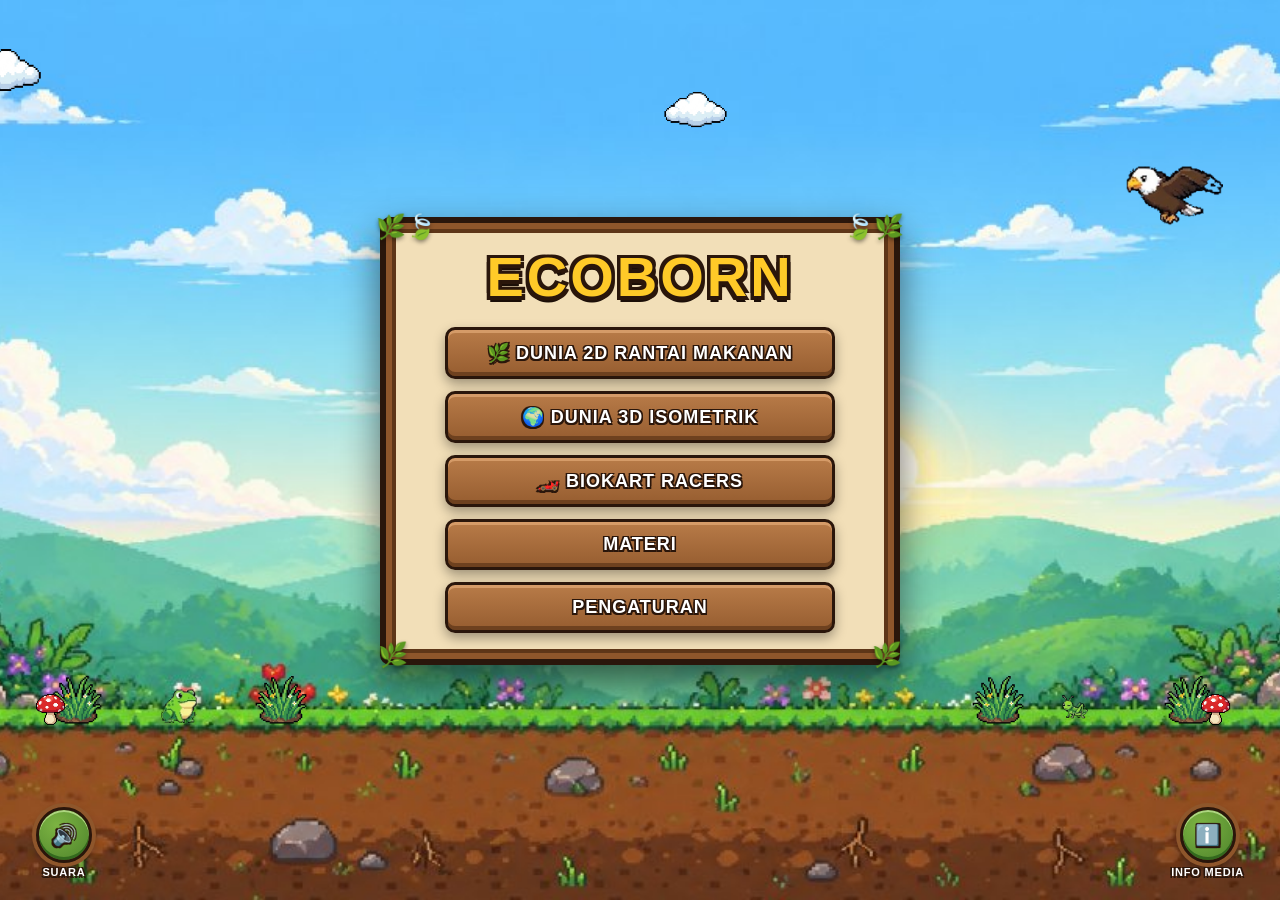
==== commit 44c1b56f: "feat: integrate BioKart Racers into Ecoborn V2 main menu" ====
--- a/index.html
+++ b/index.html
@@ -34,10 +34,11 @@
           <h1 class="ecoborn-logo">ECOBORN</h1>
         </div>
 
-        <!-- 4 Wooden Buttons (Includes 3D Isometric Food Web & Disaster Lab!) -->
+        <!-- 5 Wooden Buttons (2D Food Chain, 3D Isometric, BioKart Racers, Materi, Pengaturan) -->
         <nav class="menu-buttons">
-          <button id="menu-play-btn" class="wood-btn primary-wood-btn">MULAI BERMAIN</button>
+          <button id="menu-play-btn" class="wood-btn primary-wood-btn">🌿 DUNIA 2D RANTAI MAKANAN</button>
           <button id="menu-iso-btn" class="wood-btn">🌍 DUNIA 3D ISOMETRIK</button>
+          <button id="menu-biokart-btn" class="wood-btn">🏎️ BIOKART RACERS</button>
           <button id="menu-materi-btn" class="wood-btn">MATERI</button>
           <button id="menu-settings-btn" class="wood-btn">PENGATURAN</button>
         </nav>
@@ -734,6 +735,12 @@
     </div>
   </div>
 
+  <!-- BioKart Racers Dual-Screen Mode Overlay -->
+  <div id="biokart-modal" class="biokart-modal hidden">
+    <button id="biokart-close-btn" class="biokart-close-btn" title="Kembali ke Menu Utama Ecoborn">🏠 Menu Ecoborn</button>
+    <iframe id="biokart-frame" src="about:blank" title="BioKart Racers" allow="autoplay"></iframe>
+  </div>
+
   <script src="sprites.js?v=41"></script>
   <script src="audio.js?v=41"></script>
   <script src="data.js?v=41"></script>
--- a/styles.css
+++ b/styles.css
@@ -3401,3 +3401,41 @@
   color: #fff;
   flex: 1;
 }
+
+/* BioKart Racers Integrated Overlay */
+.biokart-modal {
+  position: fixed;
+  inset: 0;
+  z-index: 9999;
+  background: #020617;
+  display: flex;
+  flex-direction: column;
+}
+.biokart-modal.hidden {
+  display: none;
+}
+.biokart-modal iframe {
+  width: 100%;
+  height: 100%;
+  border: 0;
+  flex: 1;
+}
+.biokart-close-btn {
+  position: fixed;
+  bottom: 14px;
+  left: 14px;
+  z-index: 10000;
+  padding: 8px 14px;
+  border-radius: 999px;
+  border: 2px solid rgba(255, 255, 255, 0.35);
+  background: rgba(15, 23, 42, 0.88);
+  color: #f8fafc;
+  font-weight: 800;
+  font-size: 12px;
+  cursor: pointer;
+  box-shadow: 0 6px 18px rgba(0, 0, 0, 0.45);
+}
+.biokart-close-btn:hover {
+  background: rgba(16, 185, 129, 0.92);
+  color: #020617;
+}
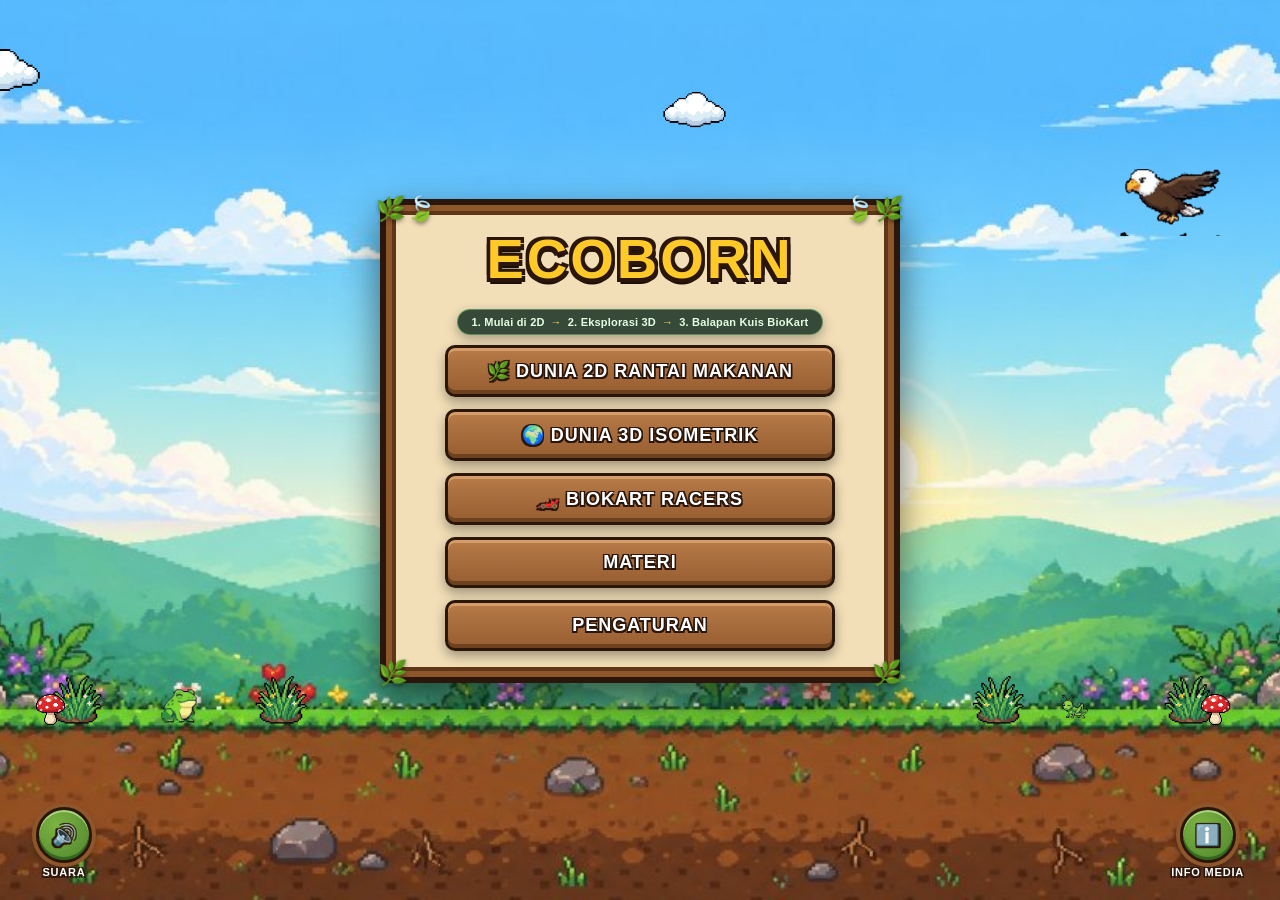
==== commit 48eb8cff: "feat: live trophic pyramid, emergency coin loan, reflection popup, learning path & touch gesture hin" ====
--- a/index.html
+++ b/index.html
@@ -32,6 +32,15 @@
             <span>🌱</span>
           </div>
           <h1 class="ecoborn-logo">ECOBORN</h1>
+        </div>
+
+        <!-- Learning Path Hint -->
+        <div class="menu-learning-path" aria-label="Alur Belajar Disarankan">
+          <span>1. Mulai di 2D</span>
+          <span class="lp-arrow">→</span>
+          <span>2. Eksplorasi 3D</span>
+          <span class="lp-arrow">→</span>
+          <span>3. Balapan Kuis BioKart</span>
         </div>
 
         <!-- 5 Wooden Buttons (2D Food Chain, 3D Isometric, BioKart Racers, Materi, Pengaturan) -->
@@ -448,11 +457,44 @@
             </div>
             <div class="iso-balance-label">
               <span>Keseimbangan: <strong id="iso-balance-pct">88%</strong> • 🪙 <strong
-                  id="iso-coin-val">1200</strong></span>
+                  id="iso-coin-val">1200</strong>
+                <span id="iso-debt-badge" class="iso-debt-badge hidden" title="Sisa cicilan pinjaman koin"></span>
+                <button id="iso-loan-btn" class="iso-loan-btn" title="Pinjam 80 Koin Darurat (otomatis terpotong/kecicil saat panen koin)">🆘 Pinjam</button>
+              </span>
               <span id="iso-pop-summary" class="iso-pop-pill">🌱0 • 🦗0 • 🐍0 • 🦅0</span>
             </div>
             <div class="iso-balance-track">
               <div id="iso-balance-fill" class="iso-balance-fill" style="width: 88%;"></div>
+            </div>
+
+            <!-- Piramida Trofik Live (4 Bar Bertingkat) -->
+            <div id="iso-pyramid-box" class="iso-pyramid-box" title="Piramida Trofik: Lapisan bawah (Produsen) harus lebih banyak dari lapisan atasnya">
+              <div class="iso-pyramid-head">
+                <span>🔺 Piramida Trofik Live</span>
+                <span id="iso-pyramid-status" class="iso-pyramid-status">⚖️ Seimbang</span>
+              </div>
+              <div class="iso-pyramid-rows">
+                <div class="iso-pyr-row" id="iso-pyr-row-apex">
+                  <span class="iso-pyr-lbl">🦅 Puncak</span>
+                  <div class="iso-pyr-track"><div id="iso-pyr-fill-apex" class="iso-pyr-fill apex" style="width:15%"></div></div>
+                  <span id="iso-pyr-cnt-apex" class="iso-pyr-cnt">0</span>
+                </div>
+                <div class="iso-pyr-row" id="iso-pyr-row-carn">
+                  <span class="iso-pyr-lbl">🐍 Kons. II</span>
+                  <div class="iso-pyr-track"><div id="iso-pyr-fill-carn" class="iso-pyr-fill carn" style="width:30%"></div></div>
+                  <span id="iso-pyr-cnt-carn" class="iso-pyr-cnt">0</span>
+                </div>
+                <div class="iso-pyr-row" id="iso-pyr-row-herb">
+                  <span class="iso-pyr-lbl">🦗 Kons. I</span>
+                  <div class="iso-pyr-track"><div id="iso-pyr-fill-herb" class="iso-pyr-fill herb" style="width:55%"></div></div>
+                  <span id="iso-pyr-cnt-herb" class="iso-pyr-cnt">0</span>
+                </div>
+                <div class="iso-pyr-row" id="iso-pyr-row-prod">
+                  <span class="iso-pyr-lbl">🌱 Produsen</span>
+                  <div class="iso-pyr-track"><div id="iso-pyr-fill-prod" class="iso-pyr-fill prod" style="width:90%"></div></div>
+                  <span id="iso-pyr-cnt-prod" class="iso-pyr-cnt">0</span>
+                </div>
+              </div>
             </div>
             <div class="iso-civ-bar">
               <span id="iso-year-label" class="iso-year-badge">📅 Thn 1 • Hujan</span>
@@ -659,6 +701,27 @@
         </div>
       </div>
 
+      <!-- Post-Recovery Reflection Pop-up ("Kenapa tindakanmu tadi berhasil?") -->
+      <div id="iso-reflect-modal" class="iso-edu-modal hidden">
+        <div class="iso-edu-card iso-reflect-card">
+          <div class="iso-edu-top">
+            <span class="iso-edu-badge iso-reflect-badge">💡 REFLEKSI SAINS IPA</span>
+            <button id="iso-reflect-x" class="iso-event-popup-close" title="Tutup">✕</button>
+          </div>
+          <h3 id="iso-reflect-title" class="iso-edu-title">✨ Kenapa Tindakanmu Tadi Berhasil?</h3>
+          <p id="iso-reflect-body" class="iso-edu-body"></p>
+          <div id="iso-reflect-tip" class="iso-edu-tip"></div>
+          <button id="iso-reflect-ok" class="iso-edu-ok-btn">👍 Paham! Lanjutkan Simulasi</button>
+        </div>
+      </div>
+
+      <!-- Touch Gesture Hint (Mobile / First 3.5 Seconds in 3D) -->
+      <div id="iso-gesture-hint" class="iso-gesture-hint hidden" aria-hidden="true">
+        <span>👆 Geser 1 jari untuk menggeser peta</span>
+        <span class="gh-sep">•</span>
+        <span>🤏 Cubit 2 jari untuk Zoom</span>
+      </div>
+
       <!-- Floating Bottom-Left Guide / Status Toast -->
       <div class="iso-guide-box">
         <div class="iso-guide-head">PANDUAN EKOSISTEM</div>
--- a/styles.css
+++ b/styles.css
@@ -3439,3 +3439,179 @@
   background: rgba(16, 185, 129, 0.92);
   color: #020617;
 }
+
+/* ============================================================================
+   Audit Enhancements: Learning Path, Live Trophic Pyramid, Loan & Gesture Hint
+   ============================================================================ */
+.menu-learning-path {
+  display: inline-flex;
+  flex-wrap: wrap;
+  align-items: center;
+  justify-content: center;
+  gap: 6px;
+  padding: 6px 14px;
+  margin-bottom: 10px;
+  border-radius: 999px;
+  background: rgba(14, 42, 31, 0.82);
+  border: 1.5px solid rgba(139, 224, 132, 0.45);
+  color: #e6ffe2;
+  font-size: 11px;
+  font-weight: 800;
+  letter-spacing: 0.2px;
+  box-shadow: 0 4px 12px rgba(0, 0, 0, 0.3);
+}
+.menu-learning-path .lp-arrow {
+  color: #ffd54f;
+  font-weight: 900;
+}
+
+.iso-loan-btn {
+  margin-left: 6px;
+  padding: 2px 7px;
+  border-radius: 999px;
+  border: 1px solid #ffd54f;
+  background: linear-gradient(180deg, #ff8f00, #e65100);
+  color: #fff;
+  font-size: 10px;
+  font-weight: 800;
+  cursor: pointer;
+  vertical-align: middle;
+  transition: transform 0.1s ease, filter 0.15s ease;
+}
+.iso-loan-btn:hover { filter: brightness(1.1); }
+.iso-loan-btn:active { transform: scale(0.95); }
+
+.iso-debt-badge {
+  margin-left: 4px;
+  padding: 1px 6px;
+  border-radius: 999px;
+  background: rgba(239, 83, 80, 0.22);
+  border: 1px solid rgba(255, 138, 128, 0.55);
+  color: #ffab91;
+  font-size: 10px;
+  font-weight: 800;
+}
+.iso-debt-badge.hidden { display: none; }
+
+/* Piramida Trofik Live (4-tier bars) */
+.iso-pyramid-box {
+  margin-top: 6px;
+  padding: 6px 8px;
+  border-radius: 8px;
+  background: rgba(8, 28, 34, 0.65);
+  border: 1px solid rgba(110, 210, 200, 0.25);
+}
+.iso-pyramid-head {
+  display: flex;
+  align-items: center;
+  justify-content: space-between;
+  font-size: 10px;
+  font-weight: 800;
+  color: #bfeff0;
+  margin-bottom: 4px;
+}
+.iso-pyramid-status {
+  font-size: 9.5px;
+  padding: 1px 6px;
+  border-radius: 999px;
+  background: rgba(0, 230, 118, 0.16);
+  color: #69f0ae;
+}
+.iso-pyramid-status.warn {
+  background: rgba(239, 83, 80, 0.28);
+  color: #ff8a80;
+  animation: pyrPulse 1.1s infinite ease-in-out;
+}
+.iso-pyramid-rows {
+  display: flex;
+  flex-direction: column;
+  gap: 3px;
+}
+.iso-pyr-row {
+  display: grid;
+  grid-template-columns: 68px 1fr 22px;
+  align-items: center;
+  gap: 6px;
+  font-size: 9.5px;
+  font-weight: 700;
+  color: #d7f5f2;
+}
+.iso-pyr-lbl { white-space: nowrap; }
+.iso-pyr-track {
+  height: 7px;
+  border-radius: 999px;
+  background: rgba(255, 255, 255, 0.08);
+  overflow: hidden;
+  display: flex;
+  justify-content: center;
+}
+.iso-pyr-fill {
+  height: 100%;
+  border-radius: 999px;
+  transition: width 0.25s ease, background 0.25s ease;
+}
+.iso-pyr-fill.prod { background: linear-gradient(90deg, #43a047, #76ff03); }
+.iso-pyr-fill.herb { background: linear-gradient(90deg, #fbc02d, #ffee58); }
+.iso-pyr-fill.carn { background: linear-gradient(90deg, #fb8c00, #ffb74d); }
+.iso-pyr-fill.apex { background: linear-gradient(90deg, #29b6f6, #81d4fa); }
+.iso-pyr-row.pyramid-warn .iso-pyr-lbl,
+.iso-pyr-row.pyramid-warn .iso-pyr-cnt {
+  color: #ff8a80;
+  font-weight: 900;
+}
+.iso-pyr-row.pyramid-warn .iso-pyr-fill {
+  background: linear-gradient(90deg, #d32f2f, #ff5252) !important;
+  box-shadow: 0 0 8px rgba(255, 82, 82, 0.65);
+}
+.iso-pyr-cnt { text-align: right; font-variant-numeric: tabular-nums; }
+
+@keyframes pyrPulse {
+  0%, 100% { opacity: 1; }
+  50% { opacity: 0.65; }
+}
+
+/* Touch Gesture Hint 3D */
+.iso-gesture-hint {
+  position: fixed;
+  left: 50%;
+  bottom: 132px;
+  transform: translateX(-50%);
+  z-index: 65;
+  display: inline-flex;
+  align-items: center;
+  gap: 8px;
+  padding: 8px 14px;
+  border-radius: 999px;
+  background: rgba(12, 34, 42, 0.92);
+  border: 1.5px solid #ffd54f;
+  color: #fff8e1;
+  font-size: 11.5px;
+  font-weight: 800;
+  box-shadow: 0 8px 24px rgba(0, 0, 0, 0.45);
+  pointer-events: none;
+  animation: gestureHintFade 3.6s ease forwards;
+}
+.iso-gesture-hint.hidden { display: none; }
+.iso-gesture-hint .gh-sep { color: #ffd54f; }
+
+@keyframes gestureHintFade {
+  0% { opacity: 0; transform: translate(-50%, 8px); }
+  12% { opacity: 1; transform: translate(-50%, 0); }
+  78% { opacity: 1; transform: translate(-50%, 0); }
+  100% { opacity: 0; transform: translate(-50%, -4px); }
+}
+
+/* Reflection Modal Accent */
+.iso-reflect-card {
+  border-color: #2e7d32 !important;
+}
+.iso-reflect-badge {
+  background: linear-gradient(135deg, #2e7d32, #00897b) !important;
+  color: #ffffff !important;
+}
+
+@media (max-width: 640px) {
+  .iso-pyramid-box { display: block; padding: 4px 6px; }
+  .iso-pyr-row { grid-template-columns: 58px 1fr 18px; font-size: 9px; }
+  .iso-gesture-hint { bottom: 148px; font-size: 10.5px; white-space: nowrap; }
+}
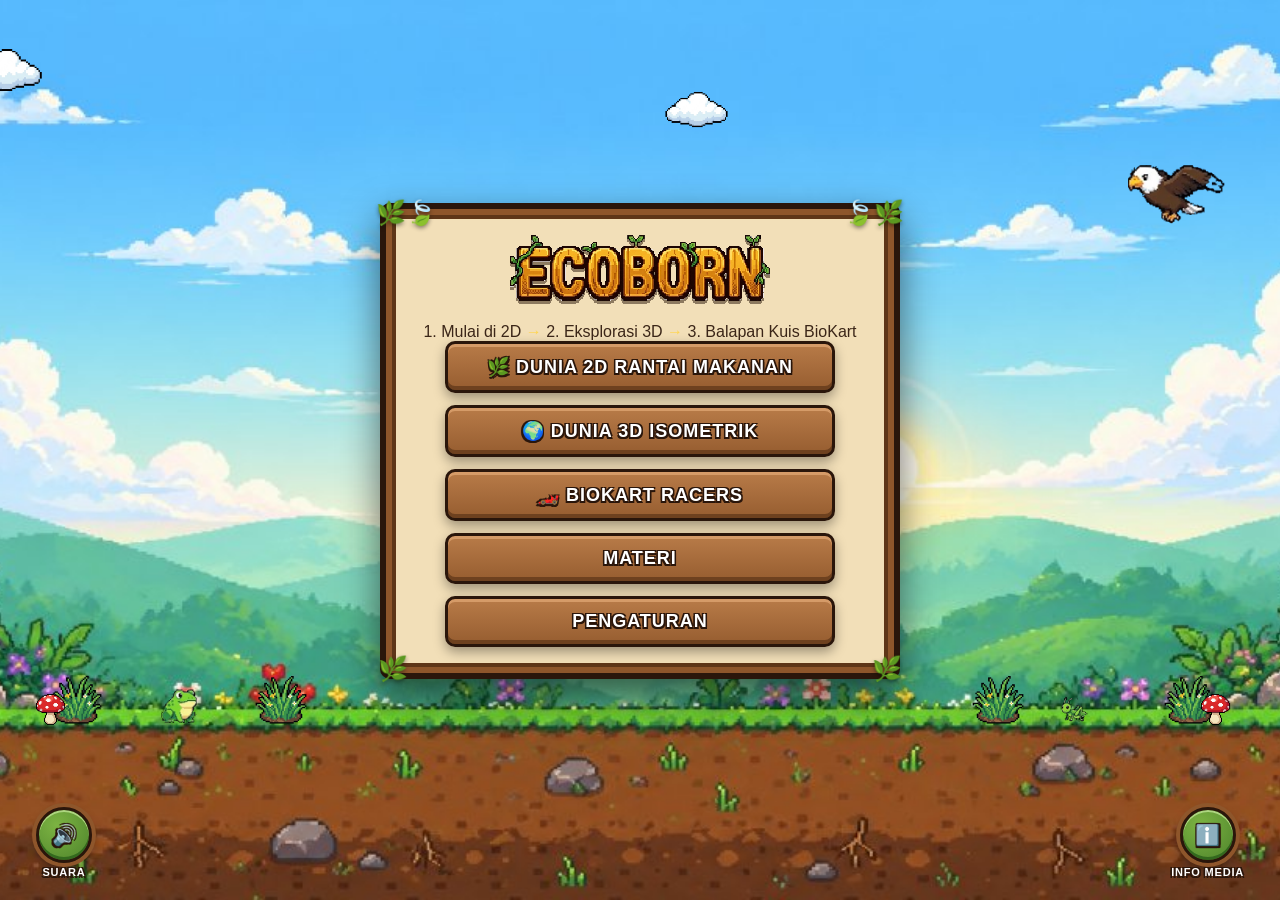
==== commit 4a3ba5d1: "feat: pixel-art ECOBORN logo, lively menu animations, and fixed Materi illustrations for pages 1-5" ====
--- a/index.html
+++ b/index.html
@@ -31,7 +31,7 @@
             <span>🌱</span>
             <span>🌱</span>
           </div>
-          <h1 class="ecoborn-logo">ECOBORN</h1>
+          <img src="assets/ecoborn_logo.png" alt="ECOBORN" class="ecoborn-logo-img" />
         </div>
 
         <!-- Learning Path Hint -->
--- a/styles.css
+++ b/styles.css
@@ -1374,8 +1374,8 @@
   font-size: 11.5px;
   color: #1b4d20;
   line-height: 1.45;
-  margin-bottom: 12px;
-  flex: 1;
+  margin-bottom: 10px;
+  flex: 0 0 auto;
 }
 
 .book-nav-footer {
@@ -1401,6 +1401,16 @@
 .book-nav-btn:disabled {
   opacity: 0.4;
   cursor: not-allowed;
+}
+
+.book-nav-btn.finish-play {
+  background: linear-gradient(180deg, #43a047, #2e7d32);
+  color: #fff;
+  box-shadow: 0 3px 10px rgba(46, 125, 50, 0.35);
+}
+
+#materi-modal.modal-backdrop {
+  background: rgba(6, 12, 10, 0.82);
 }
 
 .book-page-indicator {
@@ -3440,8 +3450,53 @@
   color: #020617;
 }
 
-/* ============================================================================
-   Audit Enhancements: Learning Path, Live Trophic Pyramid, Loan & Gesture Hint
+/* Lively Main Menu Animations */
+@keyframes menuFloat {
+  0%, 100% { transform: translateY(0px); }
+  50% { transform: translateY(-4px); }
+}
+
+@keyframes vineSway {
+  0%, 100% { transform: rotate(-4deg); }
+  50% { transform: rotate(5deg); }
+}
+
+@keyframes primaryBtnGlow {
+  0%, 100% { box-shadow: 0 5px 0 #1f4d18, 0 0 0 0 rgba(102, 187, 106, 0.4); }
+  50% { box-shadow: 0 5px 0 #1f4d18, 0 0 16px 3px rgba(102, 187, 106, 0.55); }
+}
+
+.ecoborn-plaque {
+  animation: menuFloat 3.6s ease-in-out infinite;
+}
+
+.plaque-vine {
+  animation: vineSway 3s ease-in-out infinite;
+  transform-origin: center;
+}
+
+.wood-btn {
+  transition: transform 0.14s cubic-bezier(0.22, 1.2, 0.36, 1), filter 0.14s ease, box-shadow 0.14s ease;
+}
+
+.wood-btn:hover {
+  transform: translateY(-2px) scale(1.02);
+  filter: brightness(1.08);
+}
+
+.primary-wood-btn {
+  animation: primaryBtnGlow 2.4s ease-in-out infinite;
+}
+
+.ecoborn-logo-img {
+  display: block;
+  max-width: 260px;
+  width: 82%;
+  height: auto;
+  margin: 0 auto;
+  image-rendering: pixelated;
+  filter: drop-shadow(0 3px 0 rgba(59, 38, 24, 0.55));
+}
    ============================================================================ */
 .menu-learning-path {
   display: inline-flex;
